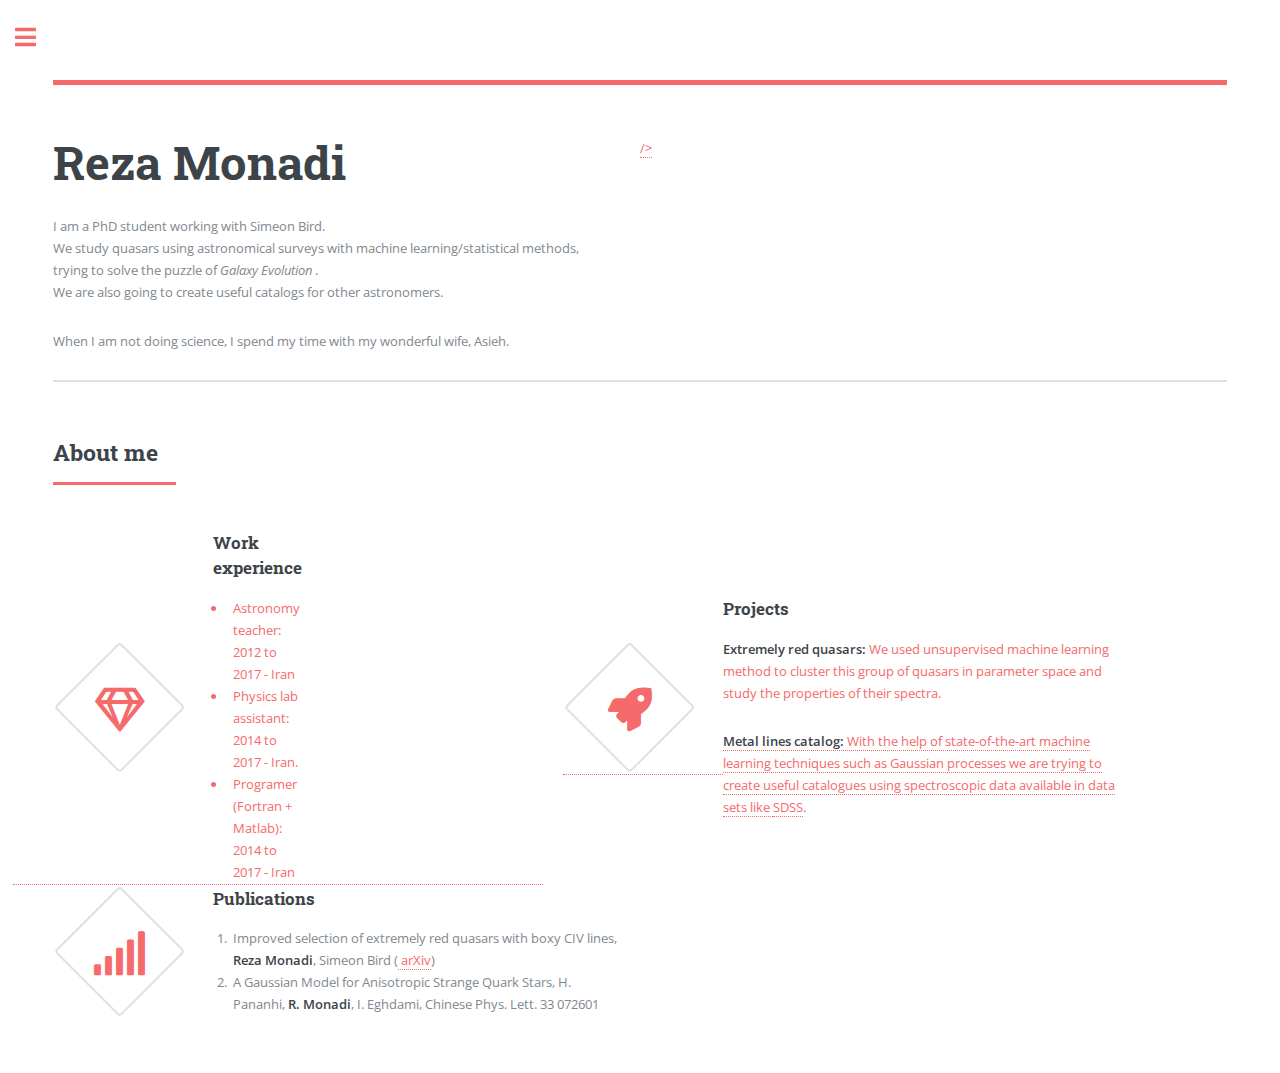
==== index.html @ f27caf1c "Update index.html" ====
<!DOCTYPE HTML>
<!--
	Editorial by HTML5 UP
	html5up.net | @ajlkn
	Free for personal and commercial use under the CCA 3.0 license (html5up.net/license)
-->
<html>
	<head>
		<title>Editorial by HTML5 UP</title>
		<meta charset="utf-8" />
		<meta name="viewport" content="width=device-width, initial-scale=1, user-scalable=no" />
		<link rel="stylesheet" href="assets/css/main.css" />
		<link rel="stylesheet" href="~/lib/Font-Awesome/css/fontawesome.min.css">
		<link rel="stylesheet" href="~/lib/Font-Awesome/css/regular.min.css">
		<link rel="stylesheet" href="~/lib/Font-Awesome/css/solid.min.css">
						
	</head>
	<body class="is-preload">

		<!-- Wrapper -->
			<div id="wrapper">

				<!-- Main -->
					<div id="main">
						<div class="inner">

							<!-- Header -->
								<header id="header">
									<a href="index.html" class="logo"><strong></strong> </a>

								</header>

							<!-- Banner -->
								<section id="banner">
									<div class="content">
										<header>
											<h1> Reza Monadi <br />
											</h1>
										</header>
										

											<p>I am a PhD student working with
											Simeon Bird.<br>
											We study quasars using astronomical surveys
											with machine learning/statistical methods, trying 
											 to solve the puzzle of  <i> Galaxy Evolution </i>. <br>
											 We  are also going to create useful catalogs for other astronomers.</p> 

											 When I am not doing science, I spend my time with my wonderful wife, Asieh. 

									</div>
									<span class="image object">
<!-- 										<img src="https://ibb.co/bX8p7FY" alt="" /> -->
										<a href="https://ibb.co/bX8p7FY"> />
<!-- 										[url=https://ibb.co/bX8p7FY][img]https://i.ibb.co/BBS8wGv/Rezagit.png[/img][/url] /> -->
<!-- 										[url=https://ibb.co/bX8p7FY][img]https://i.ibb.co/bX8p7FY/Rezagit.png[/img][/url] -->
									</span>
								</section>

							<!-- Section -->
								<section>
									<header class="major">
										<h2>About me</h2>
									</header>
									<div class="features">
										<article>
											<span class="icon fa-gem"></span>
											<div class="content">
												<h3> Work experience</h3>
												<ul>
													<li> Astronomy teacher: 2012 to 2017 - Iran</li>
													<li> Physics lab assistant: 2014 to 2017 - Iran. </li> 
													<li>  Programer (Fortran + Matlab): 2014 to 2017 - Iran</li>
												  </ul>
											</div>

										</article>
										<article>
											<span class="icon solid fa-rocket"></span>
											<div class="content">
												<h3>Projects</h3>
												<p> <b> Extremely red quasars: </b>  We used unsupervised 
												machine learning method to cluster this group of quasars in parameter space
											and study the properties of their spectra.  </p>
												<p> <b> Metal lines catalog: </b> With the help of state-of-the-art machine
												learning techniques such as Gaussian processes we are trying to create useful catalogues using
											spectroscopic data available in data sets like <a href="https://www.sdss.org/"> SDSS</a>. </p>

											</div>
										</article>
										<article>
											<span class="icon solid fa-signal"></span>
											<div class="content">
												<h3>Publications</h3>
												<ol>

												 <li> Improved selection of extremely red quasars 
													 with boxy CIV lines,  <b> Reza Monadi</b>,
													 Simeon Bird (<a href="https://arxiv.org/abs/2107.11824"> arXiv</a>)
												<li> A Gaussian Model for Anisotropic Strange Quark
													Stars, H. Pananhi, <b>R. Monadi</b>, I. Eghdami, Chinese Phys. Lett. 33 072601</li>
											</ol>
											</div>
										</article>
									</div>
								</section>

							<!-- Section -->
								<!-- <section>
									<header class="major">
										<h2>Ipsum sed dolor</h2>
									</header>
									<div class="posts">
										<article>
											<a href="#" class="image"><img src="images/pic01.jpg" alt="" /></a>
											<h3>Interdum aenean</h3>
											<p>Aenean ornare velit lacus, ac varius enim lorem ullamcorper dolore. Proin aliquam facilisis ante interdum. Sed nulla amet lorem feugiat tempus aliquam.</p>
											<ul class="actions">
												<li><a href="#" class="button">More</a></li>
											</ul>
										</article>
										<article>
											<a href="#" class="image"><img src="images/pic02.jpg" alt="" /></a>
											<h3>Nulla amet dolore</h3>
											<p>Aenean ornare velit lacus, ac varius enim lorem ullamcorper dolore. Proin aliquam facilisis ante interdum. Sed nulla amet lorem feugiat tempus aliquam.</p>
											<ul class="actions">
												<li><a href="#" class="button">More</a></li>
											</ul>
										</article>



									</div>
								</section> -->

						</div>
					</div>

				<!-- Sidebar -->
					<div id="sidebar">
						<div class="inner">

							<!-- Search -->
								<section id="search" class="alt">
									<form method="post" action="#">
										<input type="text" name="query" id="query" placeholder="Search" />
									</form>
								</section>

							<!-- Menu -->
								<nav id="menu">
									<header class="major">
										<h2>Menu</h2>
									</header>
									<ul>
										<li><a href="index.html">Homepage</a></li>
										<li><a href="main.pdf">CV</a></li>
										<!-- <li><a href="Panahi_2016_Chinese_Phys._Lett._33_072601.pdf">PUBLICATIONS</a></li> -->
										<!-- <li><a href="CV.html">PROJECTS</a></li> -->

									</ul>
								</nav>



							<!-- Section -->
								<section>
									<header class="major">
										<h2>Contact Information</h2>
									</header>
									
									<ul class="contact">
										<ui class="icon solid fa-envelope"> reza.monadi-at-email.ucr.edu </a> <br>
										</ui> 
									
									
										<i class="fab fa-linkedin"><a href="https://www.linkedin.com/in/reza-monadi"> Reza Monadi  </a> </i> <br>
									
										<ui class="fas fa-university"> UC Riverside, Pierce Hall 2145 </ui> 
										
									</ul>
								</section>

							<!-- Footer -->
								<footer id="footer">
									<p class="copyright">&copy; Untitled. All rights reserved. Demo Images: <a href="https://unsplash.com">Unsplash</a>. Design: <a href="https://html5up.net">HTML5 UP</a>.</p>
								</footer>

						</div>
					</div>

			</div>

		<!-- Scripts -->
			<script src="assets/js/jquery.min.js"></script>
			<script src="assets/js/browser.min.js"></script>
			<script src="assets/js/breakpoints.min.js"></script>
			<script src="assets/js/util.js"></script>
			<script src="assets/js/main.js"></script>

	</body>
</html>
---- assets/css/main.css ----
@import url(fontawesome-all.min.css);
@import url("https://fonts.googleapis.com/css?family=Open+Sans:400,600,400italic,600italic|Roboto+Slab:400,700");
/*
	Editorial by HTML5 UP
	html5up.net | @ajlkn
	Free for personal and commercial use under the CCA 3.0 license (html5up.net/license)
*/
html, body, div, span, applet, object,
iframe, h1, h2, h3, h4, h5, h6, p, blockquote,
pre, a, abbr, acronym, address, big, cite,
code, del, dfn, em, img, ins, kbd, q, s, samp,
small, strike, strong, sub, sup, tt, var, b,
u, i, center, dl, dt, dd, ol, ul, li, fieldset,
form, label, legend, table, caption, tbody,
tfoot, thead, tr, th, td, article, aside,
canvas, details, embed, figure, figcaption,
footer, header, hgroup, menu, nav, output, ruby,
section, summary, time, mark, audio, video {
  margin: 0;
  padding: 0;
  border: 0;
  font-size: 100%;
  font: inherit;
  vertical-align: baseline; }

article, aside, details, figcaption, figure,
footer, header, hgroup, menu, nav, section {
  display: block; }

body {
  line-height: 1; }

ol, ul {
  list-style: none; }

blockquote, q {
  quotes: none; }
  blockquote:before, blockquote:after, q:before, q:after {
    content: '';
    content: none; }

table {
  border-collapse: collapse;
  border-spacing: 0; }

body {
  -webkit-text-size-adjust: none; }

mark {
  background-color: transparent;
  color: inherit; }

input::-moz-focus-inner {
  border: 0;
  padding: 0; }

input, select, textarea {
  -moz-appearance: none;
  -webkit-appearance: none;
  -ms-appearance: none;
  appearance: none; }

/* Basic */
@-ms-viewport {
  width: device-width; }

body {
  -ms-overflow-style: scrollbar; }

@media screen and (max-width: 480px) {
  html, body {
    min-width: 320px; } }

html {
  box-sizing: border-box; }

*, *:before, *:after {
  box-sizing: inherit; }

body {
  background: #ffffff; }
  body.is-preload *, body.is-preload *:before, body.is-preload *:after, body.is-resizing *, body.is-resizing *:before, body.is-resizing *:after {
    -moz-animation: none !important;
    -webkit-animation: none !important;
    -ms-animation: none !important;
    animation: none !important;
    -moz-transition: none !important;
    -webkit-transition: none !important;
    -ms-transition: none !important;
    transition: none !important; }

/* Type */
body, input, select, textarea {
  color: #7f888f;
  font-family: "Open Sans", sans-serif;
  font-size: 13pt;
  font-weight: 400;
  line-height: 1.65; }
  @media screen and (max-width: 1680px) {
    body, input, select, textarea {
      font-size: 11pt; } }
  @media screen and (max-width: 1280px) {
    body, input, select, textarea {
      font-size: 10pt; } }
  @media screen and (max-width: 360px) {
    body, input, select, textarea {
      font-size: 9pt; } }

a {
  -moz-transition: color 0.2s ease-in-out, border-bottom-color 0.2s ease-in-out;
  -webkit-transition: color 0.2s ease-in-out, border-bottom-color 0.2s ease-in-out;
  -ms-transition: color 0.2s ease-in-out, border-bottom-color 0.2s ease-in-out;
  transition: color 0.2s ease-in-out, border-bottom-color 0.2s ease-in-out;
  border-bottom: dotted 1px;
  color: #f56a6a;
  text-decoration: none; }
  a:hover {
    border-bottom-color: #f56a6a;
    color: #f56a6a !important; }
    a:hover strong {
      color: inherit; }

strong, b {
  color: #3d4449;
  font-weight: 600; }

em, i {
  font-style: italic; }

p {
  margin: 0 0 2em 0; }

h1, h2, h3, h4, h5, h6 {
  color: #3d4449;
  font-family: "Roboto Slab", serif;
  font-weight: 700;
  line-height: 1.5;
  margin: 0 0 1em 0; }
  h1 a, h2 a, h3 a, h4 a, h5 a, h6 a {
    color: inherit;
    text-decoration: none;
    border-bottom: 0; }

h1 {
  font-size: 4em;
  margin: 0 0 0.5em 0;
  line-height: 1.3; }

h2 {
  font-size: 1.75em; }

h3 {
  font-size: 1.25em; }

h4 {
  font-size: 1.1em; }

h5 {
  font-size: 0.9em; }

h6 {
  font-size: 0.7em; }

@media screen and (max-width: 1680px) {
  h1 {
    font-size: 3.5em; } }

@media screen and (max-width: 980px) {
  h1 {
    font-size: 3.25em; } }

@media screen and (max-width: 736px) {
  h1 {
    font-size: 2em;
    line-height: 1.4; }
  h2 {
    font-size: 1.5em; } }

sub {
  font-size: 0.8em;
  position: relative;
  top: 0.5em; }

sup {
  font-size: 0.8em;
  position: relative;
  top: -0.5em; }

blockquote {
  border-left: solid 3px rgba(210, 215, 217, 0.75);
  font-style: italic;
  margin: 0 0 2em 0;
  padding: 0.5em 0 0.5em 2em; }

code {
  background: rgba(230, 235, 237, 0.25);
  border-radius: 0.375em;
  border: solid 1px rgba(210, 215, 217, 0.75);
  font-family: "Courier New", monospace;
  font-size: 0.9em;
  margin: 0 0.25em;
  padding: 0.25em 0.65em; }

pre {
  -webkit-overflow-scrolling: touch;
  font-family: "Courier New", monospace;
  font-size: 0.9em;
  margin: 0 0 2em 0; }
  pre code {
    display: block;
    line-height: 1.75;
    padding: 1em 1.5em;
    overflow-x: auto; }

hr {
  border: 0;
  border-bottom: solid 1px rgba(210, 215, 217, 0.75);
  margin: 2em 0; }
  hr.major {
    margin: 3em 0; }

.align-left {
  text-align: left; }

.align-center {
  text-align: center; }

.align-right {
  text-align: right; }

/* Row */
.row {
  display: flex;
  flex-wrap: wrap;
  box-sizing: border-box;
  align-items: stretch; }
  .row > * {
    box-sizing: border-box; }
  .row.gtr-uniform > * > :last-child {
    margin-bottom: 0; }
  .row.aln-left {
    justify-content: flex-start; }
  .row.aln-center {
    justify-content: center; }
  .row.aln-right {
    justify-content: flex-end; }
  .row.aln-top {
    align-items: flex-start; }
  .row.aln-middle {
    align-items: center; }
  .row.aln-bottom {
    align-items: flex-end; }
  .row > .imp {
    order: -1; }
  .row > .col-1 {
    width: 8.33333%; }
  .row > .off-1 {
    margin-left: 8.33333%; }
  .row > .col-2 {
    width: 16.66667%; }
  .row > .off-2 {
    margin-left: 16.66667%; }
  .row > .col-3 {
    width: 25%; }
  .row > .off-3 {
    margin-left: 25%; }
  .row > .col-4 {
    width: 33.33333%; }
  .row > .off-4 {
    margin-left: 33.33333%; }
  .row > .col-5 {
    width: 41.66667%; }
  .row > .off-5 {
    margin-left: 41.66667%; }
  .row > .col-6 {
    width: 50%; }
  .row > .off-6 {
    margin-left: 50%; }
  .row > .col-7 {
    width: 58.33333%; }
  .row > .off-7 {
    margin-left: 58.33333%; }
  .row > .col-8 {
    width: 66.66667%; }
  .row > .off-8 {
    margin-left: 66.66667%; }
  .row > .col-9 {
    width: 75%; }
  .row > .off-9 {
    margin-left: 75%; }
  .row > .col-10 {
    width: 83.33333%; }
  .row > .off-10 {
    margin-left: 83.33333%; }
  .row > .col-11 {
    width: 91.66667%; }
  .row > .off-11 {
    margin-left: 91.66667%; }
  .row > .col-12 {
    width: 100%; }
  .row > .off-12 {
    margin-left: 100%; }
  .row.gtr-0 {
    margin-top: 0;
    margin-left: 0em; }
    .row.gtr-0 > * {
      padding: 0 0 0 0em; }
    .row.gtr-0.gtr-uniform {
      margin-top: 0em; }
      .row.gtr-0.gtr-uniform > * {
        padding-top: 0em; }
  .row.gtr-25 {
    margin-top: 0;
    margin-left: -0.375em; }
    .row.gtr-25 > * {
      padding: 0 0 0 0.375em; }
    .row.gtr-25.gtr-uniform {
      margin-top: -0.375em; }
      .row.gtr-25.gtr-uniform > * {
        padding-top: 0.375em; }
  .row.gtr-50 {
    margin-top: 0;
    margin-left: -0.75em; }
    .row.gtr-50 > * {
      padding: 0 0 0 0.75em; }
    .row.gtr-50.gtr-uniform {
      margin-top: -0.75em; }
      .row.gtr-50.gtr-uniform > * {
        padding-top: 0.75em; }
  .row {
    margin-top: 0;
    margin-left: -1.5em; }
    .row > * {
      padding: 0 0 0 1.5em; }
    .row.gtr-uniform {
      margin-top: -1.5em; }
      .row.gtr-uniform > * {
        padding-top: 1.5em; }
  .row.gtr-150 {
    margin-top: 0;
    margin-left: -2.25em; }
    .row.gtr-150 > * {
      padding: 0 0 0 2.25em; }
    .row.gtr-150.gtr-uniform {
      margin-top: -2.25em; }
      .row.gtr-150.gtr-uniform > * {
        padding-top: 2.25em; }
  .row.gtr-200 {
    margin-top: 0;
    margin-left: -3em; }
    .row.gtr-200 > * {
      padding: 0 0 0 3em; }
    .row.gtr-200.gtr-uniform {
      margin-top: -3em; }
      .row.gtr-200.gtr-uniform > * {
        padding-top: 3em; }
  @media screen and (max-width: 1680px) {
    .row {
      display: flex;
      flex-wrap: wrap;
      box-sizing: border-box;
      align-items: stretch; }
      .row > * {
        box-sizing: border-box; }
      .row.gtr-uniform > * > :last-child {
        margin-bottom: 0; }
      .row.aln-left {
        justify-content: flex-start; }
      .row.aln-center {
        justify-content: center; }
      .row.aln-right {
        justify-content: flex-end; }
      .row.aln-top {
        align-items: flex-start; }
      .row.aln-middle {
        align-items: center; }
      .row.aln-bottom {
        align-items: flex-end; }
      .row > .imp-xlarge {
        order: -1; }
      .row > .col-1-xlarge {
        width: 8.33333%; }
      .row > .off-1-xlarge {
        margin-left: 8.33333%; }
      .row > .col-2-xlarge {
        width: 16.66667%; }
      .row > .off-2-xlarge {
        margin-left: 16.66667%; }
      .row > .col-3-xlarge {
        width: 25%; }
      .row > .off-3-xlarge {
        margin-left: 25%; }
      .row > .col-4-xlarge {
        width: 33.33333%; }
      .row > .off-4-xlarge {
        margin-left: 33.33333%; }
      .row > .col-5-xlarge {
        width: 41.66667%; }
      .row > .off-5-xlarge {
        margin-left: 41.66667%; }
      .row > .col-6-xlarge {
        width: 50%; }
      .row > .off-6-xlarge {
        margin-left: 50%; }
      .row > .col-7-xlarge {
        width: 58.33333%; }
      .row > .off-7-xlarge {
        margin-left: 58.33333%; }
      .row > .col-8-xlarge {
        width: 66.66667%; }
      .row > .off-8-xlarge {
        margin-left: 66.66667%; }
      .row > .col-9-xlarge {
        width: 75%; }
      .row > .off-9-xlarge {
        margin-left: 75%; }
      .row > .col-10-xlarge {
        width: 83.33333%; }
      .row > .off-10-xlarge {
        margin-left: 83.33333%; }
      .row > .col-11-xlarge {
        width: 91.66667%; }
      .row > .off-11-xlarge {
        margin-left: 91.66667%; }
      .row > .col-12-xlarge {
        width: 100%; }
      .row > .off-12-xlarge {
        margin-left: 100%; }
      .row.gtr-0 {
        margin-top: 0;
        margin-left: 0em; }
        .row.gtr-0 > * {
          padding: 0 0 0 0em; }
        .row.gtr-0.gtr-uniform {
          margin-top: 0em; }
          .row.gtr-0.gtr-uniform > * {
            padding-top: 0em; }
      .row.gtr-25 {
        margin-top: 0;
        margin-left: -0.375em; }
        .row.gtr-25 > * {
          padding: 0 0 0 0.375em; }
        .row.gtr-25.gtr-uniform {
          margin-top: -0.375em; }
          .row.gtr-25.gtr-uniform > * {
            padding-top: 0.375em; }
      .row.gtr-50 {
        margin-top: 0;
        margin-left: -0.75em; }
        .row.gtr-50 > * {
          padding: 0 0 0 0.75em; }
        .row.gtr-50.gtr-uniform {
          margin-top: -0.75em; }
          .row.gtr-50.gtr-uniform > * {
            padding-top: 0.75em; }
      .row {
        margin-top: 0;
        margin-left: -1.5em; }
        .row > * {
          padding: 0 0 0 1.5em; }
        .row.gtr-uniform {
          margin-top: -1.5em; }
          .row.gtr-uniform > * {
            padding-top: 1.5em; }
      .row.gtr-150 {
        margin-top: 0;
        margin-left: -2.25em; }
        .row.gtr-150 > * {
          padding: 0 0 0 2.25em; }
        .row.gtr-150.gtr-uniform {
          margin-top: -2.25em; }
          .row.gtr-150.gtr-uniform > * {
            padding-top: 2.25em; }
      .row.gtr-200 {
        margin-top: 0;
        margin-left: -3em; }
        .row.gtr-200 > * {
          padding: 0 0 0 3em; }
        .row.gtr-200.gtr-uniform {
          margin-top: -3em; }
          .row.gtr-200.gtr-uniform > * {
            padding-top: 3em; } }
  @media screen and (max-width: 1280px) {
    .row {
      display: flex;
      flex-wrap: wrap;
      box-sizing: border-box;
      align-items: stretch; }
      .row > * {
        box-sizing: border-box; }
      .row.gtr-uniform > * > :last-child {
        margin-bottom: 0; }
      .row.aln-left {
        justify-content: flex-start; }
      .row.aln-center {
        justify-content: center; }
      .row.aln-right {
        justify-content: flex-end; }
      .row.aln-top {
        align-items: flex-start; }
      .row.aln-middle {
        align-items: center; }
      .row.aln-bottom {
        align-items: flex-end; }
      .row > .imp-large {
        order: -1; }
      .row > .col-1-large {
        width: 8.33333%; }
      .row > .off-1-large {
        margin-left: 8.33333%; }
      .row > .col-2-large {
        width: 16.66667%; }
      .row > .off-2-large {
        margin-left: 16.66667%; }
      .row > .col-3-large {
        width: 25%; }
      .row > .off-3-large {
        margin-left: 25%; }
      .row > .col-4-large {
        width: 33.33333%; }
      .row > .off-4-large {
        margin-left: 33.33333%; }
      .row > .col-5-large {
        width: 41.66667%; }
      .row > .off-5-large {
        margin-left: 41.66667%; }
      .row > .col-6-large {
        width: 50%; }
      .row > .off-6-large {
        margin-left: 50%; }
      .row > .col-7-large {
        width: 58.33333%; }
      .row > .off-7-large {
        margin-left: 58.33333%; }
      .row > .col-8-large {
        width: 66.66667%; }
      .row > .off-8-large {
        margin-left: 66.66667%; }
      .row > .col-9-large {
        width: 75%; }
      .row > .off-9-large {
        margin-left: 75%; }
      .row > .col-10-large {
        width: 83.33333%; }
      .row > .off-10-large {
        margin-left: 83.33333%; }
      .row > .col-11-large {
        width: 91.66667%; }
      .row > .off-11-large {
        margin-left: 91.66667%; }
      .row > .col-12-large {
        width: 100%; }
      .row > .off-12-large {
        margin-left: 100%; }
      .row.gtr-0 {
        margin-top: 0;
        margin-left: 0em; }
        .row.gtr-0 > * {
          padding: 0 0 0 0em; }
        .row.gtr-0.gtr-uniform {
          margin-top: 0em; }
          .row.gtr-0.gtr-uniform > * {
            padding-top: 0em; }
      .row.gtr-25 {
        margin-top: 0;
        margin-left: -0.375em; }
        .row.gtr-25 > * {
          padding: 0 0 0 0.375em; }
        .row.gtr-25.gtr-uniform {
          margin-top: -0.375em; }
          .row.gtr-25.gtr-uniform > * {
            padding-top: 0.375em; }
      .row.gtr-50 {
        margin-top: 0;
        margin-left: -0.75em; }
        .row.gtr-50 > * {
          padding: 0 0 0 0.75em; }
        .row.gtr-50.gtr-uniform {
          margin-top: -0.75em; }
          .row.gtr-50.gtr-uniform > * {
            padding-top: 0.75em; }
      .row {
        margin-top: 0;
        margin-left: -1.5em; }
        .row > * {
          padding: 0 0 0 1.5em; }
        .row.gtr-uniform {
          margin-top: -1.5em; }
          .row.gtr-uniform > * {
            padding-top: 1.5em; }
      .row.gtr-150 {
        margin-top: 0;
        margin-left: -2.25em; }
        .row.gtr-150 > * {
          padding: 0 0 0 2.25em; }
        .row.gtr-150.gtr-uniform {
          margin-top: -2.25em; }
          .row.gtr-150.gtr-uniform > * {
            padding-top: 2.25em; }
      .row.gtr-200 {
        margin-top: 0;
        margin-left: -3em; }
        .row.gtr-200 > * {
          padding: 0 0 0 3em; }
        .row.gtr-200.gtr-uniform {
          margin-top: -3em; }
          .row.gtr-200.gtr-uniform > * {
            padding-top: 3em; } }
  @media screen and (max-width: 980px) {
    .row {
      display: flex;
      flex-wrap: wrap;
      box-sizing: border-box;
      align-items: stretch; }
      .row > * {
        box-sizing: border-box; }
      .row.gtr-uniform > * > :last-child {
        margin-bottom: 0; }
      .row.aln-left {
        justify-content: flex-start; }
      .row.aln-center {
        justify-content: center; }
      .row.aln-right {
        justify-content: flex-end; }
      .row.aln-top {
        align-items: flex-start; }
      .row.aln-middle {
        align-items: center; }
      .row.aln-bottom {
        align-items: flex-end; }
      .row > .imp-medium {
        order: -1; }
      .row > .col-1-medium {
        width: 8.33333%; }
      .row > .off-1-medium {
        margin-left: 8.33333%; }
      .row > .col-2-medium {
        width: 16.66667%; }
      .row > .off-2-medium {
        margin-left: 16.66667%; }
      .row > .col-3-medium {
        width: 25%; }
      .row > .off-3-medium {
        margin-left: 25%; }
      .row > .col-4-medium {
        width: 33.33333%; }
      .row > .off-4-medium {
        margin-left: 33.33333%; }
      .row > .col-5-medium {
        width: 41.66667%; }
      .row > .off-5-medium {
        margin-left: 41.66667%; }
      .row > .col-6-medium {
        width: 50%; }
      .row > .off-6-medium {
        margin-left: 50%; }
      .row > .col-7-medium {
        width: 58.33333%; }
      .row > .off-7-medium {
        margin-left: 58.33333%; }
      .row > .col-8-medium {
        width: 66.66667%; }
      .row > .off-8-medium {
        margin-left: 66.66667%; }
      .row > .col-9-medium {
        width: 75%; }
      .row > .off-9-medium {
        margin-left: 75%; }
      .row > .col-10-medium {
        width: 83.33333%; }
      .row > .off-10-medium {
        margin-left: 83.33333%; }
      .row > .col-11-medium {
        width: 91.66667%; }
      .row > .off-11-medium {
        margin-left: 91.66667%; }
      .row > .col-12-medium {
        width: 100%; }
      .row > .off-12-medium {
        margin-left: 100%; }
      .row.gtr-0 {
        margin-top: 0;
        margin-left: 0em; }
        .row.gtr-0 > * {
          padding: 0 0 0 0em; }
        .row.gtr-0.gtr-uniform {
          margin-top: 0em; }
          .row.gtr-0.gtr-uniform > * {
            padding-top: 0em; }
      .row.gtr-25 {
        margin-top: 0;
        margin-left: -0.375em; }
        .row.gtr-25 > * {
          padding: 0 0 0 0.375em; }
        .row.gtr-25.gtr-uniform {
          margin-top: -0.375em; }
          .row.gtr-25.gtr-uniform > * {
            padding-top: 0.375em; }
      .row.gtr-50 {
        margin-top: 0;
        margin-left: -0.75em; }
        .row.gtr-50 > * {
          padding: 0 0 0 0.75em; }
        .row.gtr-50.gtr-uniform {
          margin-top: -0.75em; }
          .row.gtr-50.gtr-uniform > * {
            padding-top: 0.75em; }
      .row {
        margin-top: 0;
        margin-left: -1.5em; }
        .row > * {
          padding: 0 0 0 1.5em; }
        .row.gtr-uniform {
          margin-top: -1.5em; }
          .row.gtr-uniform > * {
            padding-top: 1.5em; }
      .row.gtr-150 {
        margin-top: 0;
        margin-left: -2.25em; }
        .row.gtr-150 > * {
          padding: 0 0 0 2.25em; }
        .row.gtr-150.gtr-uniform {
          margin-top: -2.25em; }
          .row.gtr-150.gtr-uniform > * {
            padding-top: 2.25em; }
      .row.gtr-200 {
        margin-top: 0;
        margin-left: -3em; }
        .row.gtr-200 > * {
          padding: 0 0 0 3em; }
        .row.gtr-200.gtr-uniform {
          margin-top: -3em; }
          .row.gtr-200.gtr-uniform > * {
            padding-top: 3em; } }
  @media screen and (max-width: 736px) {
    .row {
      display: flex;
      flex-wrap: wrap;
      box-sizing: border-box;
      align-items: stretch; }
      .row > * {
        box-sizing: border-box; }
      .row.gtr-uniform > * > :last-child {
        margin-bottom: 0; }
      .row.aln-left {
        justify-content: flex-start; }
      .row.aln-center {
        justify-content: center; }
      .row.aln-right {
        justify-content: flex-end; }
      .row.aln-top {
        align-items: flex-start; }
      .row.aln-middle {
        align-items: center; }
      .row.aln-bottom {
        align-items: flex-end; }
      .row > .imp-small {
        order: -1; }
      .row > .col-1-small {
        width: 8.33333%; }
      .row > .off-1-small {
        margin-left: 8.33333%; }
      .row > .col-2-small {
        width: 16.66667%; }
      .row > .off-2-small {
        margin-left: 16.66667%; }
      .row > .col-3-small {
        width: 25%; }
      .row > .off-3-small {
        margin-left: 25%; }
      .row > .col-4-small {
        width: 33.33333%; }
      .row > .off-4-small {
        margin-left: 33.33333%; }
      .row > .col-5-small {
        width: 41.66667%; }
      .row > .off-5-small {
        margin-left: 41.66667%; }
      .row > .col-6-small {
        width: 50%; }
      .row > .off-6-small {
        margin-left: 50%; }
      .row > .col-7-small {
        width: 58.33333%; }
      .row > .off-7-small {
        margin-left: 58.33333%; }
      .row > .col-8-small {
        width: 66.66667%; }
      .row > .off-8-small {
        margin-left: 66.66667%; }
      .row > .col-9-small {
        width: 75%; }
      .row > .off-9-small {
        margin-left: 75%; }
      .row > .col-10-small {
        width: 83.33333%; }
      .row > .off-10-small {
        margin-left: 83.33333%; }
      .row > .col-11-small {
        width: 91.66667%; }
      .row > .off-11-small {
        margin-left: 91.66667%; }
      .row > .col-12-small {
        width: 100%; }
      .row > .off-12-small {
        margin-left: 100%; }
      .row.gtr-0 {
        margin-top: 0;
        margin-left: 0em; }
        .row.gtr-0 > * {
          padding: 0 0 0 0em; }
        .row.gtr-0.gtr-uniform {
          margin-top: 0em; }
          .row.gtr-0.gtr-uniform > * {
            padding-top: 0em; }
      .row.gtr-25 {
        margin-top: 0;
        margin-left: -0.375em; }
        .row.gtr-25 > * {
          padding: 0 0 0 0.375em; }
        .row.gtr-25.gtr-uniform {
          margin-top: -0.375em; }
          .row.gtr-25.gtr-uniform > * {
            padding-top: 0.375em; }
      .row.gtr-50 {
        margin-top: 0;
        margin-left: -0.75em; }
        .row.gtr-50 > * {
          padding: 0 0 0 0.75em; }
        .row.gtr-50.gtr-uniform {
          margin-top: -0.75em; }
          .row.gtr-50.gtr-uniform > * {
            padding-top: 0.75em; }
      .row {
        margin-top: 0;
        margin-left: -1.5em; }
        .row > * {
          padding: 0 0 0 1.5em; }
        .row.gtr-uniform {
          margin-top: -1.5em; }
          .row.gtr-uniform > * {
            padding-top: 1.5em; }
      .row.gtr-150 {
        margin-top: 0;
        margin-left: -2.25em; }
        .row.gtr-150 > * {
          padding: 0 0 0 2.25em; }
        .row.gtr-150.gtr-uniform {
          margin-top: -2.25em; }
          .row.gtr-150.gtr-uniform > * {
            padding-top: 2.25em; }
      .row.gtr-200 {
        margin-top: 0;
        margin-left: -3em; }
        .row.gtr-200 > * {
          padding: 0 0 0 3em; }
        .row.gtr-200.gtr-uniform {
          margin-top: -3em; }
          .row.gtr-200.gtr-uniform > * {
            padding-top: 3em; } }
  @media screen and (max-width: 480px) {
    .row {
      display: flex;
      flex-wrap: wrap;
      box-sizing: border-box;
      align-items: stretch; }
      .row > * {
        box-sizing: border-box; }
      .row.gtr-uniform > * > :last-child {
        margin-bottom: 0; }
      .row.aln-left {
        justify-content: flex-start; }
      .row.aln-center {
        justify-content: center; }
      .row.aln-right {
        justify-content: flex-end; }
      .row.aln-top {
        align-items: flex-start; }
      .row.aln-middle {
        align-items: center; }
      .row.aln-bottom {
        align-items: flex-end; }
      .row > .imp-xsmall {
        order: -1; }
      .row > .col-1-xsmall {
        width: 8.33333%; }
      .row > .off-1-xsmall {
        margin-left: 8.33333%; }
      .row > .col-2-xsmall {
        width: 16.66667%; }
      .row > .off-2-xsmall {
        margin-left: 16.66667%; }
      .row > .col-3-xsmall {
        width: 25%; }
      .row > .off-3-xsmall {
        margin-left: 25%; }
      .row > .col-4-xsmall {
        width: 33.33333%; }
      .row > .off-4-xsmall {
        margin-left: 33.33333%; }
      .row > .col-5-xsmall {
        width: 41.66667%; }
      .row > .off-5-xsmall {
        margin-left: 41.66667%; }
      .row > .col-6-xsmall {
        width: 50%; }
      .row > .off-6-xsmall {
        margin-left: 50%; }
      .row > .col-7-xsmall {
        width: 58.33333%; }
      .row > .off-7-xsmall {
        margin-left: 58.33333%; }
      .row > .col-8-xsmall {
        width: 66.66667%; }
      .row > .off-8-xsmall {
        margin-left: 66.66667%; }
      .row > .col-9-xsmall {
        width: 75%; }
      .row > .off-9-xsmall {
        margin-left: 75%; }
      .row > .col-10-xsmall {
        width: 83.33333%; }
      .row > .off-10-xsmall {
        margin-left: 83.33333%; }
      .row > .col-11-xsmall {
        width: 91.66667%; }
      .row > .off-11-xsmall {
        margin-left: 91.66667%; }
      .row > .col-12-xsmall {
        width: 100%; }
      .row > .off-12-xsmall {
        margin-left: 100%; }
      .row.gtr-0 {
        margin-top: 0;
        margin-left: 0em; }
        .row.gtr-0 > * {
          padding: 0 0 0 0em; }
        .row.gtr-0.gtr-uniform {
          margin-top: 0em; }
          .row.gtr-0.gtr-uniform > * {
            padding-top: 0em; }
      .row.gtr-25 {
        margin-top: 0;
        margin-left: -0.375em; }
        .row.gtr-25 > * {
          padding: 0 0 0 0.375em; }
        .row.gtr-25.gtr-uniform {
          margin-top: -0.375em; }
          .row.gtr-25.gtr-uniform > * {
            padding-top: 0.375em; }
      .row.gtr-50 {
        margin-top: 0;
        margin-left: -0.75em; }
        .row.gtr-50 > * {
          padding: 0 0 0 0.75em; }
        .row.gtr-50.gtr-uniform {
          margin-top: -0.75em; }
          .row.gtr-50.gtr-uniform > * {
            padding-top: 0.75em; }
      .row {
        margin-top: 0;
        margin-left: -1.5em; }
        .row > * {
          padding: 0 0 0 1.5em; }
        .row.gtr-uniform {
          margin-top: -1.5em; }
          .row.gtr-uniform > * {
            padding-top: 1.5em; }
      .row.gtr-150 {
        margin-top: 0;
        margin-left: -2.25em; }
        .row.gtr-150 > * {
          padding: 0 0 0 2.25em; }
        .row.gtr-150.gtr-uniform {
          margin-top: -2.25em; }
          .row.gtr-150.gtr-uniform > * {
            padding-top: 2.25em; }
      .row.gtr-200 {
        margin-top: 0;
        margin-left: -3em; }
        .row.gtr-200 > * {
          padding: 0 0 0 3em; }
        .row.gtr-200.gtr-uniform {
          margin-top: -3em; }
          .row.gtr-200.gtr-uniform > * {
            padding-top: 3em; } }

/* Section/Article */
section.special, article.special {
  text-align: center; }

header p {
  font-family: "Roboto Slab", serif;
  font-size: 1em;
  font-weight: 400;
  letter-spacing: 0.075em;
  margin-top: -0.5em;
  text-transform: uppercase; }

header.major > :last-child {
  border-bottom: solid 3px #f56a6a;
  display: inline-block;
  margin: 0 0 2em 0;
  padding: 0 0.75em 0.5em 0; }

header.main > :last-child {
  margin: 0 0 1em 0; }

/* Form */
form {
  margin: 0 0 2em 0; }

label {
  color: #3d4449;
  display: block;
  font-size: 0.9em;
  font-weight: 600;
  margin: 0 0 1em 0; }

input[type="text"],
input[type="password"],
input[type="email"],
input[type="tel"],
input[type="search"],
input[type="url"],
select,
textarea {
  -moz-appearance: none;
  -webkit-appearance: none;
  -ms-appearance: none;
  appearance: none;
  background: #ffffff;
  border-radius: 0.375em;
  border: none;
  border: solid 1px rgba(210, 215, 217, 0.75);
  color: inherit;
  display: block;
  outline: 0;
  padding: 0 1em;
  text-decoration: none;
  width: 100%; }
  input[type="text"]:invalid,
  input[type="password"]:invalid,
  input[type="email"]:invalid,
  input[type="tel"]:invalid,
  input[type="search"]:invalid,
  input[type="url"]:invalid,
  select:invalid,
  textarea:invalid {
    box-shadow: none; }
  input[type="text"]:focus,
  input[type="password"]:focus,
  input[type="email"]:focus,
  input[type="tel"]:focus,
  input[type="search"]:focus,
  input[type="url"]:focus,
  select:focus,
  textarea:focus {
    border-color: #f56a6a;
    box-shadow: 0 0 0 1px #f56a6a; }

select {
  background-image: url("data:image/svg+xml;charset=utf8,%3Csvg xmlns='http://www.w3.org/2000/svg' width='40' height='40' preserveAspectRatio='none' viewBox='0 0 40 40'%3E%3Cpath d='M9.4,12.3l10.4,10.4l10.4-10.4c0.2-0.2,0.5-0.4,0.9-0.4c0.3,0,0.6,0.1,0.9,0.4l3.3,3.3c0.2,0.2,0.4,0.5,0.4,0.9 c0,0.4-0.1,0.6-0.4,0.9L20.7,31.9c-0.2,0.2-0.5,0.4-0.9,0.4c-0.3,0-0.6-0.1-0.9-0.4L4.3,17.3c-0.2-0.2-0.4-0.5-0.4-0.9 c0-0.4,0.1-0.6,0.4-0.9l3.3-3.3c0.2-0.2,0.5-0.4,0.9-0.4S9.1,12.1,9.4,12.3z' fill='rgba(210, 215, 217, 0.75)' /%3E%3C/svg%3E");
  background-size: 1.25em;
  background-repeat: no-repeat;
  background-position: calc(100% - 1em) center;
  height: 2.75em;
  padding-right: 2.75em;
  text-overflow: ellipsis; }
  select option {
    color: #3d4449;
    background: #ffffff; }
  select:focus::-ms-value {
    background-color: transparent; }
  select::-ms-expand {
    display: none; }

input[type="text"],
input[type="password"],
input[type="email"],
input[type="tel"],
input[type="search"],
input[type="url"],
select {
  height: 2.75em; }

textarea {
  padding: 0.75em 1em; }

input[type="checkbox"],
input[type="radio"] {
  -moz-appearance: none;
  -webkit-appearance: none;
  -ms-appearance: none;
  appearance: none;
  display: block;
  float: left;
  margin-right: -2em;
  opacity: 0;
  width: 1em;
  z-index: -1; }
  input[type="checkbox"] + label,
  input[type="radio"] + label {
    text-decoration: none;
    color: #7f888f;
    cursor: pointer;
    display: inline-block;
    font-size: 1em;
    font-weight: 400;
    padding-left: 2.4em;
    padding-right: 0.75em;
    position: relative; }
    input[type="checkbox"] + label:before,
    input[type="radio"] + label:before {
      -moz-osx-font-smoothing: grayscale;
      -webkit-font-smoothing: antialiased;
      display: inline-block;
      font-style: normal;
      font-variant: normal;
      text-rendering: auto;
      line-height: 1;
      text-transform: none !important;
      font-family: 'Font Awesome 5 Free';
      font-weight: 900; }
    input[type="checkbox"] + label:before,
    input[type="radio"] + label:before {
      background: #ffffff;
      border-radius: 0.375em;
      border: solid 1px rgba(210, 215, 217, 0.75);
      content: '';
      display: inline-block;
      font-size: 0.8em;
      height: 2.0625em;
      left: 0;
      line-height: 2.0625em;
      position: absolute;
      text-align: center;
      top: 0;
      width: 2.0625em; }
  input[type="checkbox"]:checked + label:before,
  input[type="radio"]:checked + label:before {
    background: #3d4449;
    border-color: #3d4449;
    color: #ffffff;
    content: '\f00c'; }
  input[type="checkbox"]:focus + label:before,
  input[type="radio"]:focus + label:before {
    border-color: #f56a6a;
    box-shadow: 0 0 0 1px #f56a6a; }

input[type="checkbox"] + label:before {
  border-radius: 0.375em; }

input[type="radio"] + label:before {
  border-radius: 100%; }

::-webkit-input-placeholder {
  color: #9fa3a6 !important;
  opacity: 1.0; }

:-moz-placeholder {
  color: #9fa3a6 !important;
  opacity: 1.0; }

::-moz-placeholder {
  color: #9fa3a6 !important;
  opacity: 1.0; }

:-ms-input-placeholder {
  color: #9fa3a6 !important;
  opacity: 1.0; }

/* Box */
.box {
  border-radius: 0.375em;
  border: solid 1px rgba(210, 215, 217, 0.75);
  margin-bottom: 2em;
  padding: 1.5em; }
  .box > :last-child,
  .box > :last-child > :last-child,
  .box > :last-child > :last-child > :last-child {
    margin-bottom: 0; }
  .box.alt {
    border: 0;
    border-radius: 0;
    padding: 0; }

/* Icon */
.icon {
  text-decoration: none;
  border-bottom: none;
  position: relative; }
  .icon:before {
    -moz-osx-font-smoothing: grayscale;
    -webkit-font-smoothing: antialiased;
    display: inline-block;
    font-style: normal;
    font-variant: normal;
    text-rendering: auto;
    line-height: 1;
    text-transform: none !important;
    font-family: 'Font Awesome 5 Free';
    font-weight: 400; }
  .icon > .label {
    display: none; }
  .icon:before {
    line-height: inherit; }
  .icon.solid:before {
    font-weight: 900; }
  .icon.brands:before {
    font-family: 'Font Awesome 5 Brands'; }

/* Image */
.image {
  border-radius: 0.375em;
  border: 0;
  display: inline-block;
  position: relative; }
  .image img {
    border-radius: 0.375em;
    display: block; }
  .image.left, .image.right {
    max-width: 40%; }
    .image.left img, .image.right img {
      width: 100%; }
  .image.left {
    float: left;
    padding: 0 1.5em 1em 0;
    top: 0.25em; }
  .image.right {
    float: right;
    padding: 0 0 1em 1.5em;
    top: 0.25em; }
  .image.fit {
    display: block;
    margin: 0 0 2em 0;
    width: 100%; }
    .image.fit img {
      width: 100%; }
  .image.main {
    display: block;
    margin: 0 0 3em 0;
    width: 100%; }
    .image.main img {
      width: 100%; }

a.image {
  overflow: hidden; }
  a.image img {
    -moz-transition: -moz-transform 0.2s ease;
    -webkit-transition: -webkit-transform 0.2s ease;
    -ms-transition: -ms-transform 0.2s ease;
    transition: transform 0.2s ease; }
  a.image:hover img {
    -moz-transform: scale(1.075);
    -webkit-transform: scale(1.075);
    -ms-transform: scale(1.075);
    transform: scale(1.075); }

/* List */
ol {
  list-style: decimal;
  margin: 0 0 2em 0;
  padding-left: 1.25em; }
  ol li {
    padding-left: 0.25em; }

ul {
  list-style: disc;
  margin: 0 0 2em 0;
  padding-left: 1em; }
  ul li {
    padding-left: 0.5em; }
  ul.alt {
    list-style: none;
    padding-left: 0; }
    ul.alt li {
      border-top: solid 1px rgba(210, 215, 217, 0.75);
      padding: 0.5em 0; }
      ul.alt li:first-child {
        border-top: 0;
        padding-top: 0; }

dl {
  margin: 0 0 2em 0; }
  dl dt {
    display: block;
    font-weight: 600;
    margin: 0 0 1em 0; }
  dl dd {
    margin-left: 2em; }

/* Actions */
ul.actions {
  display: -moz-flex;
  display: -webkit-flex;
  display: -ms-flex;
  display: flex;
  cursor: default;
  list-style: none;
  margin-left: -1em;
  padding-left: 0; }
  ul.actions li {
    padding: 0 0 0 1em;
    vertical-align: middle; }
  ul.actions.special {
    -moz-justify-content: center;
    -webkit-justify-content: center;
    -ms-justify-content: center;
    justify-content: center;
    width: 100%;
    margin-left: 0; }
    ul.actions.special li:first-child {
      padding-left: 0; }
  ul.actions.stacked {
    -moz-flex-direction: column;
    -webkit-flex-direction: column;
    -ms-flex-direction: column;
    flex-direction: column;
    margin-left: 0; }
    ul.actions.stacked li {
      padding: 1.3em 0 0 0; }
      ul.actions.stacked li:first-child {
        padding-top: 0; }
  ul.actions.fit {
    width: calc(100% + 1em); }
    ul.actions.fit li {
      -moz-flex-grow: 1;
      -webkit-flex-grow: 1;
      -ms-flex-grow: 1;
      flex-grow: 1;
      -moz-flex-shrink: 1;
      -webkit-flex-shrink: 1;
      -ms-flex-shrink: 1;
      flex-shrink: 1;
      width: 100%; }
      ul.actions.fit li > * {
        width: 100%; }
    ul.actions.fit.stacked {
      width: 100%; }

/* Icons */
ul.icons {
  cursor: default;
  list-style: none;
  padding-left: 0; }
  ul.icons li {
    display: inline-block;
    padding: 0 1em 0 0; }
    ul.icons li:last-child {
      padding-right: 0; }
    ul.icons li .icon {
      color: inherit; }
      ul.icons li .icon:before {
        font-size: 1.25em; }

/* Contact */
ul.contact {
  list-style: none;
  padding: 0; }
  ul.contact li {
    text-decoration: none;
    border-top: solid 1px rgba(210, 215, 217, 0.75);
    margin: 1.5em 0 0 0;
    padding: 1.5em 0 0 3em;
    position: relative; }
    ul.contact li:before {
      -moz-osx-font-smoothing: grayscale;
      -webkit-font-smoothing: antialiased;
      display: inline-block;
      font-style: normal;
      font-variant: normal;
      text-rendering: auto;
      line-height: 1;
      text-transform: none !important;
      font-family: 'Font Awesome 5 Free';
      font-weight: 400; }
    ul.contact li:before {
      color: #f56a6a;
      display: inline-block;
      font-size: 1.5em;
      height: 1.125em;
      left: 0;
      line-height: 1.125em;
      position: absolute;
      text-align: center;
      top: 1em;
      width: 1.5em; }
    ul.contact li:first-child {
      border-top: 0;
      margin-top: 0;
      padding-top: 0; }
      ul.contact li:first-child:before {
        top: 0; }
    ul.contact li a {
      color: inherit; }

/* Pagination */
ul.pagination {
  cursor: default;
  list-style: none;
  padding-left: 0; }
  ul.pagination li {
    display: inline-block;
    padding-left: 0;
    vertical-align: middle; }
    ul.pagination li > .page {
      -moz-transition: background-color 0.2s ease-in-out, color 0.2s ease-in-out;
      -webkit-transition: background-color 0.2s ease-in-out, color 0.2s ease-in-out;
      -ms-transition: background-color 0.2s ease-in-out, color 0.2s ease-in-out;
      transition: background-color 0.2s ease-in-out, color 0.2s ease-in-out;
      border-bottom: 0;
      border-radius: 0.375em;
      display: inline-block;
      font-size: 0.8em;
      font-weight: 600;
      height: 2em;
      line-height: 2em;
      margin: 0 0.125em;
      min-width: 2em;
      padding: 0 0.5em;
      text-align: center; }
      ul.pagination li > .page.active {
        background-color: #f56a6a;
        color: #ffffff !important; }
        ul.pagination li > .page.active:hover {
          background-color: #f67878; }
        ul.pagination li > .page.active:active {
          background-color: #f45c5c; }
    ul.pagination li:first-child {
      padding-right: 0.75em; }
    ul.pagination li:last-child {
      padding-left: 0.75em; }
  @media screen and (max-width: 480px) {
    ul.pagination li:nth-child(n+2):nth-last-child(n+2) {
      display: none; }
    ul.pagination li:first-child {
      padding-right: 0; } }

/* Table */
.table-wrapper {
  -webkit-overflow-scrolling: touch;
  overflow-x: auto; }

table {
  margin: 0 0 2em 0;
  width: 100%; }
  table tbody tr {
    border: solid 1px rgba(210, 215, 217, 0.75);
    border-left: 0;
    border-right: 0; }
    table tbody tr:nth-child(2n + 1) {
      background-color: rgba(230, 235, 237, 0.25); }
  table td {
    padding: 0.75em 0.75em; }
  table th {
    color: #3d4449;
    font-size: 0.9em;
    font-weight: 600;
    padding: 0 0.75em 0.75em 0.75em;
    text-align: left; }
  table thead {
    border-bottom: solid 2px rgba(210, 215, 217, 0.75); }
  table tfoot {
    border-top: solid 2px rgba(210, 215, 217, 0.75); }
  table.alt {
    border-collapse: separate; }
    table.alt tbody tr td {
      border: solid 1px rgba(210, 215, 217, 0.75);
      border-left-width: 0;
      border-top-width: 0; }
      table.alt tbody tr td:first-child {
        border-left-width: 1px; }
    table.alt tbody tr:first-child td {
      border-top-width: 1px; }
    table.alt thead {
      border-bottom: 0; }
    table.alt tfoot {
      border-top: 0; }

/* Button */
input[type="submit"],
input[type="reset"],
input[type="button"],
button,
.button {
  -moz-appearance: none;
  -webkit-appearance: none;
  -ms-appearance: none;
  appearance: none;
  -moz-transition: background-color 0.2s ease-in-out, color 0.2s ease-in-out;
  -webkit-transition: background-color 0.2s ease-in-out, color 0.2s ease-in-out;
  -ms-transition: background-color 0.2s ease-in-out, color 0.2s ease-in-out;
  transition: background-color 0.2s ease-in-out, color 0.2s ease-in-out;
  background-color: transparent;
  border-radius: 0.375em;
  border: 0;
  box-shadow: inset 0 0 0 2px #f56a6a;
  color: #f56a6a !important;
  cursor: pointer;
  display: inline-block;
  font-family: "Roboto Slab", serif;
  font-size: 0.8em;
  font-weight: 700;
  height: 3.5em;
  letter-spacing: 0.075em;
  line-height: 3.5em;
  padding: 0 2.25em;
  text-align: center;
  text-decoration: none;
  text-transform: uppercase;
  white-space: nowrap; }
  input[type="submit"]:hover,
  input[type="reset"]:hover,
  input[type="button"]:hover,
  button:hover,
  .button:hover {
    background-color: rgba(245, 106, 106, 0.05); }
  input[type="submit"]:active,
  input[type="reset"]:active,
  input[type="button"]:active,
  button:active,
  .button:active {
    background-color: rgba(245, 106, 106, 0.15); }
  input[type="submit"].icon:before,
  input[type="reset"].icon:before,
  input[type="button"].icon:before,
  button.icon:before,
  .button.icon:before {
    margin-right: 0.5em; }
  input[type="submit"].fit,
  input[type="reset"].fit,
  input[type="button"].fit,
  button.fit,
  .button.fit {
    width: 100%; }
  input[type="submit"].small,
  input[type="reset"].small,
  input[type="button"].small,
  button.small,
  .button.small {
    font-size: 0.6em; }
  input[type="submit"].large,
  input[type="reset"].large,
  input[type="button"].large,
  button.large,
  .button.large {
    font-size: 1em;
    height: 3.65em;
    line-height: 3.65em; }
  input[type="submit"].primary,
  input[type="reset"].primary,
  input[type="button"].primary,
  button.primary,
  .button.primary {
    background-color: #f56a6a;
    box-shadow: none;
    color: #ffffff !important; }
    input[type="submit"].primary:hover,
    input[type="reset"].primary:hover,
    input[type="button"].primary:hover,
    button.primary:hover,
    .button.primary:hover {
      background-color: #f67878; }
    input[type="submit"].primary:active,
    input[type="reset"].primary:active,
    input[type="button"].primary:active,
    button.primary:active,
    .button.primary:active {
      background-color: #f45c5c; }
  input[type="submit"].disabled, input[type="submit"]:disabled,
  input[type="reset"].disabled,
  input[type="reset"]:disabled,
  input[type="button"].disabled,
  input[type="button"]:disabled,
  button.disabled,
  button:disabled,
  .button.disabled,
  .button:disabled {
    pointer-events: none;
    opacity: 0.25; }

/* Mini Posts */
.mini-posts article {
  border-top: solid 1px rgba(210, 215, 217, 0.75);
  margin-top: 2em;
  padding-top: 2em; }
  .mini-posts article .image {
    display: block;
    margin: 0 0 1.5em 0; }
    .mini-posts article .image img {
      display: block;
      width: 100%; }
  .mini-posts article:first-child {
    border-top: 0;
    margin-top: 0;
    padding-top: 0; }

/* Features */
.features {
  display: -moz-flex;
  display: -webkit-flex;
  display: -ms-flex;
  display: flex;
  -moz-flex-wrap: wrap;
  -webkit-flex-wrap: wrap;
  -ms-flex-wrap: wrap;
  flex-wrap: wrap;
  margin: 0 0 2em -3em;
  width: calc(100% + 3em); }
  .features article {
    -moz-align-items: center;
    -webkit-align-items: center;
    -ms-align-items: center;
    align-items: center;
    display: -moz-flex;
    display: -webkit-flex;
    display: -ms-flex;
    display: flex;
    margin: 0 0 3em 3em;
    position: relative;
    width: calc(50% - 3em); }
    .features article:nth-child(2n - 1) {
      margin-right: 1.5em; }
    .features article:nth-child(2n) {
      margin-left: 1.5em; }
    .features article:nth-last-child(1), .features article:nth-last-child(2) {
      margin-bottom: 0; }
    .features article .icon {
      -moz-flex-grow: 0;
      -webkit-flex-grow: 0;
      -ms-flex-grow: 0;
      flex-grow: 0;
      -moz-flex-shrink: 0;
      -webkit-flex-shrink: 0;
      -ms-flex-shrink: 0;
      flex-shrink: 0;
      display: block;
      height: 10em;
      line-height: 10em;
      margin: 0 2em 0 0;
      text-align: center;
      width: 10em; }
      .features article .icon:before {
        color: #f56a6a;
        font-size: 2.75rem;
        position: relative;
        top: 0.05em; }
      .features article .icon:after {
        -moz-transform: rotate(45deg);
        -webkit-transform: rotate(45deg);
        -ms-transform: rotate(45deg);
        transform: rotate(45deg);
        border-radius: 0.25rem;
        border: solid 2px rgba(210, 215, 217, 0.75);
        content: '';
        display: block;
        height: 7em;
        left: 50%;
        margin: -3.5em 0 0 -3.5em;
        position: absolute;
        top: 50%;
        width: 7em; }
    .features article .content {
      -moz-flex-grow: 1;
      -webkit-flex-grow: 1;
      -ms-flex-grow: 1;
      flex-grow: 1;
      -moz-flex-shrink: 1;
      -webkit-flex-shrink: 1;
      -ms-flex-shrink: 1;
      flex-shrink: 1;
      width: 100%; }
      .features article .content > :last-child {
        margin-bottom: 0; }
  @media screen and (max-width: 980px) {
    .features {
      margin: 0 0 2em 0;
      width: 100%; }
      .features article {
        margin: 0 0 3em 0;
        width: 100%; }
        .features article:nth-child(2n - 1) {
          margin-right: 0; }
        .features article:nth-child(2n) {
          margin-left: 0; }
        .features article:nth-last-child(1), .features article:nth-last-child(2) {
          margin-bottom: 3em; }
        .features article:last-child {
          margin-bottom: 0; }
        .features article .icon {
          height: 8em;
          line-height: 8em;
          width: 8em; }
          .features article .icon:before {
            font-size: 2.25rem; }
          .features article .icon:after {
            height: 6em;
            margin: -3em 0 0 -3em;
            width: 6em; } }
  @media screen and (max-width: 480px) {
    .features article {
      -moz-flex-direction: column;
      -webkit-flex-direction: column;
      -ms-flex-direction: column;
      flex-direction: column;
      -moz-align-items: -moz-flex-start;
      -webkit-align-items: -webkit-flex-start;
      -ms-align-items: -ms-flex-start;
      align-items: flex-start; }
      .features article .icon {
        height: 6em;
        line-height: 6em;
        margin: 0 0 1.5em 0;
        width: 6em; }
        .features article .icon:before {
          font-size: 1.5rem; }
        .features article .icon:after {
          height: 4em;
          margin: -2em 0 0 -2em;
          width: 4em; } }
  @media screen and (max-width: 480px) {
    .features article .icon:before {
      font-size: 1.25rem; } }

/* Posts */
.posts {
  display: -moz-flex;
  display: -webkit-flex;
  display: -ms-flex;
  display: flex;
  -moz-flex-wrap: wrap;
  -webkit-flex-wrap: wrap;
  -ms-flex-wrap: wrap;
  flex-wrap: wrap;
  margin: 0 0 2em -6em;
  width: calc(100% + 6em); }
  .posts article {
    -moz-flex-grow: 0;
    -webkit-flex-grow: 0;
    -ms-flex-grow: 0;
    flex-grow: 0;
    -moz-flex-shrink: 1;
    -webkit-flex-shrink: 1;
    -ms-flex-shrink: 1;
    flex-shrink: 1;
    margin: 0 0 6em 6em;
    position: relative;
    width: calc(33.33333% - 6em); }
    .posts article:before {
      background: rgba(210, 215, 217, 0.75);
      content: '';
      display: block;
      height: calc(100% + 6em);
      left: -3em;
      position: absolute;
      top: 0;
      width: 1px; }
    .posts article:after {
      background: rgba(210, 215, 217, 0.75);
      bottom: -3em;
      content: '';
      display: block;
      height: 1px;
      position: absolute;
      right: 0;
      width: calc(100% + 6em); }
    .posts article > :last-child {
      margin-bottom: 0; }
    .posts article .image {
      display: block;
      margin: 0 0 2em 0; }
      .posts article .image img {
        display: block;
        width: 100%; }
  @media screen and (min-width: 1681px) {
    .posts article:nth-child(3n + 1):before {
      display: none; }
    .posts article:nth-child(3n + 1):after {
      width: 100%; }
    .posts article:nth-last-child(1), .posts article:nth-last-child(2), .posts article:nth-last-child(3) {
      margin-bottom: 0; }
      .posts article:nth-last-child(1):before, .posts article:nth-last-child(2):before, .posts article:nth-last-child(3):before {
        height: 100%; }
      .posts article:nth-last-child(1):after, .posts article:nth-last-child(2):after, .posts article:nth-last-child(3):after {
        display: none; } }
  @media screen and (max-width: 1680px) {
    .posts article {
      width: calc(50% - 6em); }
      .posts article:nth-last-child(3) {
        margin-bottom: 6em; } }
  @media screen and (min-width: 481px) and (max-width: 1680px) {
    .posts article:nth-child(2n + 1):before {
      display: none; }
    .posts article:nth-child(2n + 1):after {
      width: 100%; }
    .posts article:nth-last-child(1), .posts article:nth-last-child(2) {
      margin-bottom: 0; }
      .posts article:nth-last-child(1):before, .posts article:nth-last-child(2):before {
        height: 100%; }
      .posts article:nth-last-child(1):after, .posts article:nth-last-child(2):after {
        display: none; } }
  @media screen and (max-width: 736px) {
    .posts {
      margin: 0 0 2em -4.5em;
      width: calc(100% + 4.5em); }
      .posts article {
        margin: 0 0 4.5em 4.5em;
        width: calc(50% - 4.5em); }
        .posts article:before {
          height: calc(100% + 4.5em);
          left: -2.25em; }
        .posts article:after {
          bottom: -2.25em;
          width: calc(100% + 4.5em); }
        .posts article:nth-last-child(3) {
          margin-bottom: 4.5em; } }
  @media screen and (max-width: 480px) {
    .posts {
      margin: 0 0 2em 0;
      width: 100%; }
      .posts article {
        margin: 0 0 4.5em 0;
        width: 100%; }
        .posts article:before {
          display: none; }
        .posts article:after {
          width: 100%; }
        .posts article:last-child {
          margin-bottom: 0; }
          .posts article:last-child:after {
            display: none; } }

/* Wrapper */
#wrapper {
  display: -moz-flex;
  display: -webkit-flex;
  display: -ms-flex;
  display: flex;
  -moz-flex-direction: row-reverse;
  -webkit-flex-direction: row-reverse;
  -ms-flex-direction: row-reverse;
  flex-direction: row-reverse;
  min-height: 100vh; }

/* Main */
#main {
  -moz-flex-grow: 1;
  -webkit-flex-grow: 1;
  -ms-flex-grow: 1;
  flex-grow: 1;
  -moz-flex-shrink: 1;
  -webkit-flex-shrink: 1;
  -ms-flex-shrink: 1;
  flex-shrink: 1;
  width: 100%; }
  #main > .inner {
    padding: 0 6em 0.1em 6em ;
    margin: 0 auto;
    max-width: 110em; }
    #main > .inner > section {
      padding: 6em 0 4em 0 ;
      border-top: solid 2px rgba(210, 215, 217, 0.75); }
      #main > .inner > section:first-of-type {
        border-top: 0 !important; }
  @media screen and (max-width: 1680px) {
    #main > .inner {
      padding: 0 5em 0.1em 5em ; }
      #main > .inner > section {
        padding: 5em 0 3em 0 ; } }
  @media screen and (max-width: 1280px) {
    #main > .inner {
      padding: 0 4em 0.1em 4em ; }
      #main > .inner > section {
        padding: 4em 0 2em 0 ; } }
  @media screen and (max-width: 736px) {
    #main > .inner {
      padding: 0 2em 0.1em 2em ; }
      #main > .inner > section {
        padding: 3em 0 1em 0 ; } }

/* Sidebar */
#search form {
  text-decoration: none;
  position: relative; }
  #search form:before {
    -moz-osx-font-smoothing: grayscale;
    -webkit-font-smoothing: antialiased;
    display: inline-block;
    font-style: normal;
    font-variant: normal;
    text-rendering: auto;
    line-height: 1;
    text-transform: none !important;
    font-family: 'Font Awesome 5 Free';
    font-weight: 900; }
  #search form:before {
    -moz-transform: scaleX(-1);
    -webkit-transform: scaleX(-1);
    -ms-transform: scaleX(-1);
    transform: scaleX(-1);
    color: #7f888f;
    content: '\f002';
    cursor: default;
    display: block;
    font-size: 1.5em;
    height: 2em;
    line-height: 2em;
    opacity: 0.325;
    position: absolute;
    right: 0;
    text-align: center;
    top: 0;
    width: 2em; }
  #search form input[type="text"] {
    padding-right: 2.75em; }

#sidebar {
  -moz-flex-grow: 0;
  -webkit-flex-grow: 0;
  -ms-flex-grow: 0;
  flex-grow: 0;
  -moz-flex-shrink: 0;
  -webkit-flex-shrink: 0;
  -ms-flex-shrink: 0;
  flex-shrink: 0;
  -moz-transition: margin-left 0.5s ease, box-shadow 0.5s ease;
  -webkit-transition: margin-left 0.5s ease, box-shadow 0.5s ease;
  -ms-transition: margin-left 0.5s ease, box-shadow 0.5s ease;
  transition: margin-left 0.5s ease, box-shadow 0.5s ease;
  background-color: #f5f6f7;
  font-size: 0.9em;
  position: relative;
  width: 26em; }
  #sidebar h2 {
    font-size: 1.38889em; }
  #sidebar > .inner {
    padding: 2.22222em 2.22222em 2.44444em 2.22222em ;
    position: relative;
    width: 26em; }
    #sidebar > .inner > * {
      border-bottom: solid 2px rgba(210, 215, 217, 0.75);
      margin: 0 0 3.5em 0;
      padding: 0 0 3.5em 0; }
      #sidebar > .inner > * > :last-child {
        margin-bottom: 0; }
      #sidebar > .inner > *:last-child {
        border-bottom: 0;
        margin-bottom: 0;
        padding-bottom: 0; }
    #sidebar > .inner > .alt {
      background-color: #eff1f2;
      border-bottom: 0;
      margin: -2.22222em 0 4.44444em -2.22222em;
      padding: 2.22222em;
      width: calc(100% + 4.44444em); }
  #sidebar .toggle {
    text-decoration: none;
    -moz-transition: left 0.5s ease;
    -webkit-transition: left 0.5s ease;
    -ms-transition: left 0.5s ease;
    transition: left 0.5s ease;
    -webkit-tap-highlight-color: rgba(255, 255, 255, 0);
    border: 0;
    display: block;
    height: 7.5em;
    left: 26em;
    line-height: 7.5em;
    outline: 0;
    overflow: hidden;
    position: absolute;
    text-align: center;
    text-indent: -15em;
    white-space: nowrap;
    top: 0;
    width: 6em;
    z-index: 10000; }
    #sidebar .toggle:before {
      -moz-osx-font-smoothing: grayscale;
      -webkit-font-smoothing: antialiased;
      display: inline-block;
      font-style: normal;
      font-variant: normal;
      text-rendering: auto;
      line-height: 1;
      text-transform: none !important;
      font-family: 'Font Awesome 5 Free';
      font-weight: 900; }
    #sidebar .toggle:before {
      content: '\f0c9';
      font-size: 2rem;
      height: inherit;
      left: 0;
      line-height: inherit;
      position: absolute;
      text-indent: 0;
      top: 0;
      width: inherit; }
  #sidebar.inactive {
    margin-left: -26em; }
  @media screen and (max-width: 1680px) {
    #sidebar {
      width: 24em; }
      #sidebar > .inner {
        padding: 1.66667em 1.66667em 1.33333em 1.66667em ;
        width: 24em; }
        #sidebar > .inner > .alt {
          margin: -1.66667em 0 3.33333em -1.66667em;
          padding: 1.66667em;
          width: calc(100% + 3.33333em); }
      #sidebar .toggle {
        height: 6.25em;
        left: 24em;
        line-height: 6.25em;
        text-indent: 5em;
        width: 5em; }
        #sidebar .toggle:before {
          font-size: 1.5rem; }
      #sidebar.inactive {
        margin-left: -24em; } }
  @media screen and (max-width: 1280px) {
    #sidebar {
      box-shadow: 0 0 5em 0 rgba(0, 0, 0, 0.175);
      height: 100%;
      left: 0;
      position: fixed;
      top: 0;
      z-index: 10000; }
      #sidebar.inactive {
        box-shadow: none; }
      #sidebar > .inner {
        -webkit-overflow-scrolling: touch;
        height: 100%;
        left: 0;
        overflow-x: hidden;
        overflow-y: auto;
        position: absolute;
        top: 0; }
        #sidebar > .inner:after {
          content: '';
          display: block;
          height: 4em;
          width: 100%; }
      #sidebar .toggle {
        text-indent: 6em;
        width: 6em; }
        #sidebar .toggle:before {
          font-size: 1.5rem;
          margin-left: -0.4375em; }
      body.is-preload #sidebar {
        display: none; } }
  @media screen and (max-width: 736px) {
    #sidebar .toggle {
      text-indent: 7.25em;
      width: 7.25em; }
      #sidebar .toggle:before {
        color: #7f888f;
        margin-left: -0.0625em;
        margin-top: -0.25em;
        font-size: 1.1rem;
        z-index: 1; }
      #sidebar .toggle:after {
        background: rgba(222, 225, 226, 0.75);
        border-radius: 0.375em;
        content: '';
        height: 3.5em;
        left: 1em;
        position: absolute;
        top: 1em;
        width: 5em; } }

/* Header */
#header {
  display: -moz-flex;
  display: -webkit-flex;
  display: -ms-flex;
  display: flex;
  border-bottom: solid 5px #f56a6a;
  padding: 6em 0 1em 0;
  position: relative; }
  #header > * {
    -moz-flex: 1;
    -webkit-flex: 1;
    -ms-flex: 1;
    flex: 1;
    margin-bottom: 0; }
  #header .logo {
    border-bottom: 0;
    color: inherit;
    font-family: "Roboto Slab", serif;
    font-size: 1.125em; }
  #header .icons {
    text-align: right; }
  @media screen and (max-width: 1680px) {
    #header {
      padding-top: 5em; } }
  @media screen and (max-width: 736px) {
    #header {
      padding-top: 6.5em; }
      #header .logo {
        font-size: 1.25em;
        margin: 0; }
      #header .icons {
        height: 5em;
        line-height: 5em;
        position: absolute;
        right: -0.5em;
        top: 0; } }

/* Banner */
#banner {
  padding: 6em 0 4em 0 ;
  display: -moz-flex;
  display: -webkit-flex;
  display: -ms-flex;
  display: flex; }
  #banner h1 {
    margin-top: -0.125em; }
  #banner .content {
    -moz-flex-grow: 1;
    -webkit-flex-grow: 1;
    -ms-flex-grow: 1;
    flex-grow: 1;
    -moz-flex-shrink: 1;
    -webkit-flex-shrink: 1;
    -ms-flex-shrink: 1;
    flex-shrink: 1;
    width: 50%; }
  #banner .image {
    -moz-flex-grow: 0;
    -webkit-flex-grow: 0;
    -ms-flex-grow: 0;
    flex-grow: 0;
    -moz-flex-shrink: 0;
    -webkit-flex-shrink: 0;
    -ms-flex-shrink: 0;
    flex-shrink: 0;
    display: block;
    margin: 0 0 2em 4em;
    width: 50%; }
    #banner .image img {
      height: 100%;
      -moz-object-fit: cover;
      -webkit-object-fit: cover;
      -ms-object-fit: cover;
      object-fit: cover;
      -moz-object-position: center;
      -webkit-object-position: center;
      -ms-object-position: center;
      object-position: center;
      width: 100%; }
  @media screen and (orientation: portrait) {
    #banner {
      -moz-flex-direction: column-reverse;
      -webkit-flex-direction: column-reverse;
      -ms-flex-direction: column-reverse;
      flex-direction: column-reverse; }
      #banner h1 br {
        display: none; }
      #banner .content {
        -moz-flex-grow: 0;
        -webkit-flex-grow: 0;
        -ms-flex-grow: 0;
        flex-grow: 0;
        -moz-flex-shrink: 0;
        -webkit-flex-shrink: 0;
        -ms-flex-shrink: 0;
        flex-shrink: 0;
        width: 100%; }
      #banner .image {
        -moz-flex-grow: 0;
        -webkit-flex-grow: 0;
        -ms-flex-grow: 0;
        flex-grow: 0;
        -moz-flex-shrink: 0;
        -webkit-flex-shrink: 0;
        -ms-flex-shrink: 0;
        flex-shrink: 0;
        margin: 0 0 4em 0;
        height: 25em;
        max-height: 50vh;
        min-height: 18em;
        width: 100%; } }
  @media screen and (orientation: portrait) and (max-width: 480px) {
    #banner .image {
      max-height: 35vh; } }

/* Footer */
#footer .copyright {
  color: #9fa3a6;
  font-size: 0.9em; }
  #footer .copyright a {
    color: inherit; }

/* Menu */
#menu ul {
  -moz-user-select: none;
  -webkit-user-select: none;
  -ms-user-select: none;
  user-select: none;
  color: #3d4449;
  font-family: "Roboto Slab", serif;
  font-weight: 400;
  letter-spacing: 0.075em;
  list-style: none;
  margin-bottom: 0;
  padding: 0;
  text-transform: uppercase; }
  #menu ul a, #menu ul span {
    border-bottom: 0;
    color: inherit;
    cursor: pointer;
    display: block;
    font-size: 0.9em;
    padding: 0.625em 0; }
    #menu ul a:hover, #menu ul span:hover {
      color: #f56a6a; }
    #menu ul a.opener, #menu ul span.opener {
      -moz-transition: color 0.2s ease-in-out;
      -webkit-transition: color 0.2s ease-in-out;
      -ms-transition: color 0.2s ease-in-out;
      transition: color 0.2s ease-in-out;
      text-decoration: none;
      -webkit-tap-highlight-color: rgba(255, 255, 255, 0);
      position: relative; }
      #menu ul a.opener:before, #menu ul span.opener:before {
        -moz-osx-font-smoothing: grayscale;
        -webkit-font-smoothing: antialiased;
        display: inline-block;
        font-style: normal;
        font-variant: normal;
        text-rendering: auto;
        line-height: 1;
        text-transform: none !important;
        font-family: 'Font Awesome 5 Free';
        font-weight: 900; }
      #menu ul a.opener:before, #menu ul span.opener:before {
        -moz-transition: color 0.2s ease-in-out, -moz-transform 0.2s ease-in-out;
        -webkit-transition: color 0.2s ease-in-out, -webkit-transform 0.2s ease-in-out;
        -ms-transition: color 0.2s ease-in-out, -ms-transform 0.2s ease-in-out;
        transition: color 0.2s ease-in-out, transform 0.2s ease-in-out;
        color: #9fa3a6;
        content: '\f078';
        position: absolute;
        right: 0; }
      #menu ul a.opener:hover:before, #menu ul span.opener:hover:before {
        color: #f56a6a; }
      #menu ul a.opener.active + ul, #menu ul span.opener.active + ul {
        display: block; }
      #menu ul a.opener.active:before, #menu ul span.opener.active:before {
        -moz-transform: rotate(-180deg);
        -webkit-transform: rotate(-180deg);
        -ms-transform: rotate(-180deg);
        transform: rotate(-180deg); }

#menu > ul > li {
  border-top: solid 1px rgba(210, 215, 217, 0.75);
  margin: 0.5em 0 0 0;
  padding: 0.5em 0 0 0; }
  #menu > ul > li > ul {
    color: #9fa3a6;
    display: none;
    margin: 0.5em 0 1.5em 0;
    padding-left: 1em; }
    #menu > ul > li > ul a, #menu > ul > li > ul span {
      font-size: 0.8em; }
    #menu > ul > li > ul > li {
      margin: 0.125em 0 0 0;
      padding: 0.125em 0 0 0; }
  #menu > ul > li:first-child {
    border-top: 0;
    margin-top: 0;
    padding-top: 0; }
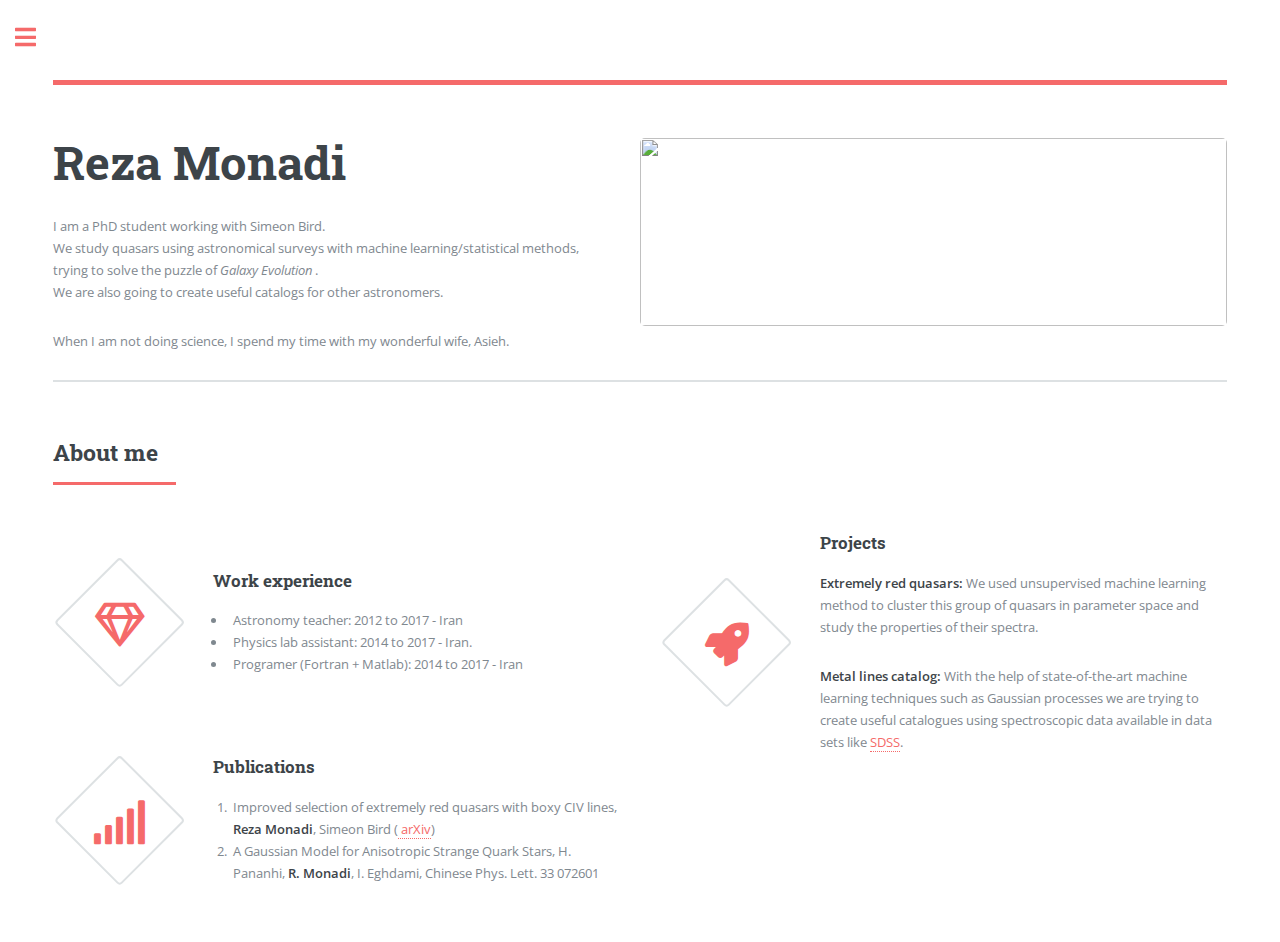
==== commit 895f917d: "Update index.html" ====
--- a/index.html
+++ b/index.html
@@ -50,10 +50,8 @@
 
 									</div>
 									<span class="image object">
-<!-- 										<img src="https://ibb.co/bX8p7FY" alt="" /> -->
-										<a href="https://ibb.co/bX8p7FY"> />
-<!-- 										[url=https://ibb.co/bX8p7FY][img]https://i.ibb.co/BBS8wGv/Rezagit.png[/img][/url] /> -->
-<!-- 										[url=https://ibb.co/bX8p7FY][img]https://i.ibb.co/bX8p7FY/Rezagit.png[/img][/url] -->
+										<img src="https://ibb.co/bX8p7FY" alt="" />
+										
 									</span>
 								</section>
 
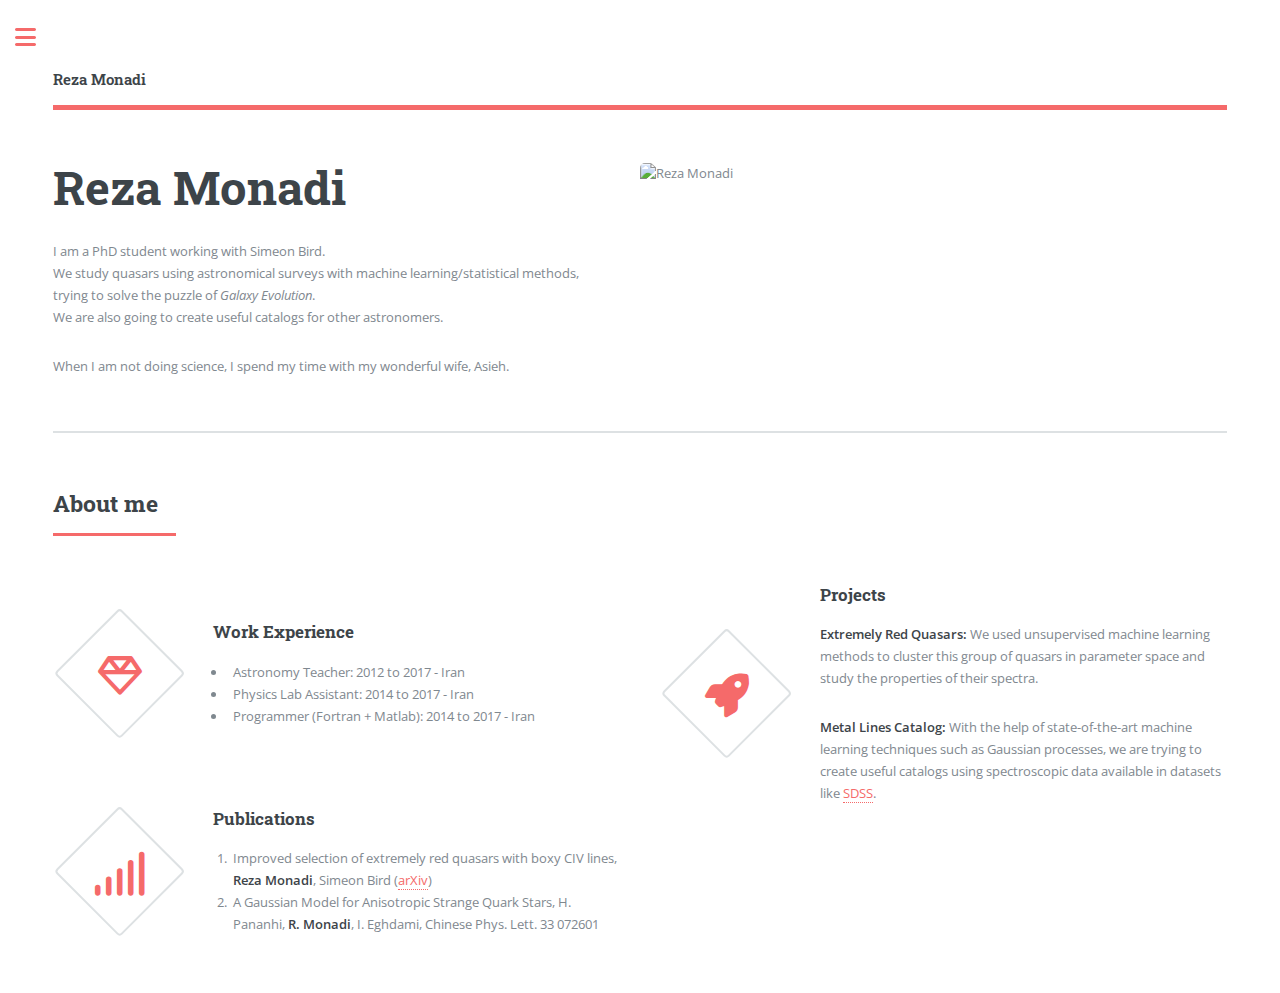
==== commit a9ccd320: "Update index.html" ====
--- a/index.html
+++ b/index.html
@@ -1,200 +1,120 @@
 <!DOCTYPE HTML>
-<!--
-	Editorial by HTML5 UP
-	html5up.net | @ajlkn
-	Free for personal and commercial use under the CCA 3.0 license (html5up.net/license)
--->
 <html>
-	<head>
-		<title>Editorial by HTML5 UP</title>
-		<meta charset="utf-8" />
-		<meta name="viewport" content="width=device-width, initial-scale=1, user-scalable=no" />
-		<link rel="stylesheet" href="assets/css/main.css" />
-		<link rel="stylesheet" href="~/lib/Font-Awesome/css/fontawesome.min.css">
-		<link rel="stylesheet" href="~/lib/Font-Awesome/css/regular.min.css">
-		<link rel="stylesheet" href="~/lib/Font-Awesome/css/solid.min.css">
-						
-	</head>
-	<body class="is-preload">
+<head>
+    <title>Reza Monadi</title>
+    <meta charset="utf-8" />
+    <meta name="viewport" content="width=device-width, initial-scale=1, user-scalable=no" />
+    <link rel="stylesheet" href="assets/css/main.css" />
+    <link rel="stylesheet" href="https://cdnjs.cloudflare.com/ajax/libs/font-awesome/6.0.0/css/all.min.css">
+</head>
+<body class="is-preload">
 
-		<!-- Wrapper -->
-			<div id="wrapper">
+    <div id="wrapper">
 
-				<!-- Main -->
-					<div id="main">
-						<div class="inner">
+        <div id="main">
+            <div class="inner">
 
-							<!-- Header -->
-								<header id="header">
-									<a href="index.html" class="logo"><strong></strong> </a>
+                <header id="header">
+                    <a href="index.html" class="logo"><strong>Reza Monadi</strong></a>
+                </header>
 
-								</header>
+                <section id="banner">
+                    <div class="content">
+                        <header>
+                            <h1>Reza Monadi</h1>
+                        </header>
+                        <p>I am a PhD student working with Simeon Bird.<br>
+                            We study quasars using astronomical surveys with machine learning/statistical methods, trying to solve the puzzle of <i>Galaxy Evolution</i>. <br>
+                            We are also going to create useful catalogs for other astronomers.</p>
+                        <p>When I am not doing science, I spend my time with my wonderful wife, Asieh.</p>
+                    </div>
+                    <span class="image object">
+                        <img src="https://i.ibb.co/BBS8wGv/Rezagit.png" alt="Reza Monadi">
+                    </span>
+                </section>
 
-							<!-- Banner -->
-								<section id="banner">
-									<div class="content">
-										<header>
-											<h1> Reza Monadi <br />
-											</h1>
-										</header>
-										
+                <section>
+                    <header class="major">
+                        <h2>About me</h2>
+                    </header>
+                    <div class="features">
+                        <article>
+                            <span class="icon fa-gem"></span>
+                            <div class="content">
+                                <h3>Work Experience</h3>
+                                <ul>
+                                    <li>Astronomy Teacher: 2012 to 2017 - Iran</li>
+                                    <li>Physics Lab Assistant: 2014 to 2017 - Iran</li>
+                                    <li>Programmer (Fortran + Matlab): 2014 to 2017 - Iran</li>
+                                </ul>
+                            </div>
+                        </article>
+                        <article>
+                            <span class="icon solid fa-rocket"></span>
+                            <div class="content">
+                                <h3>Projects</h3>
+                                <p><b>Extremely Red Quasars:</b> We used unsupervised machine learning methods to cluster this group of quasars in parameter space and study the properties of their spectra.</p>
+                                <p><b>Metal Lines Catalog:</b> With the help of state-of-the-art machine learning techniques such as Gaussian processes, we are trying to create useful catalogs using spectroscopic data available in datasets like <a href="https://www.sdss.org/">SDSS</a>.</p>
+                            </div>
+                        </article>
+                        <article>
+                            <span class="icon solid fa-signal"></span>
+                            <div class="content">
+                                <h3>Publications</h3>
+                                <ol>
+                                    <li>Improved selection of extremely red quasars with boxy CIV lines, <b>Reza Monadi</b>, Simeon Bird (<a href="https://arxiv.org/abs/2107.11824">arXiv</a>)</li>
+                                    <li>A Gaussian Model for Anisotropic Strange Quark Stars, H. Pananhi, <b>R. Monadi</b>, I. Eghdami, Chinese Phys. Lett. 33 072601</li>
+                                </ol>
+                            </div>
+                        </article>
+                    </div>
+                </section>
+            </div>
+        </div>
 
-											<p>I am a PhD student working with
-											Simeon Bird.<br>
-											We study quasars using astronomical surveys
-											with machine learning/statistical methods, trying 
-											 to solve the puzzle of  <i> Galaxy Evolution </i>. <br>
-											 We  are also going to create useful catalogs for other astronomers.</p> 
+        <div id="sidebar">
+            <div class="inner">
 
-											 When I am not doing science, I spend my time with my wonderful wife, Asieh. 
+                <section id="search" class="alt">
+                    <form method="post" action="#">
+                        <input type="text" name="query" id="query" placeholder="Search" />
+                    </form>
+                </section>
 
-									</div>
-									<span class="image object">
-										<img src="https://ibb.co/bX8p7FY" alt="" />
-										
-									</span>
-								</section>
+                <nav id="menu">
+                    <header class="major">
+                        <h2>Menu</h2>
+                    </header>
+                    <ul>
+                        <li><a href="index.html">Homepage</a></li>
+                        <li><a href="main.pdf">CV</a></li>
+                    </ul>
+                </nav>
 
-							<!-- Section -->
-								<section>
-									<header class="major">
-										<h2>About me</h2>
-									</header>
-									<div class="features">
-										<article>
-											<span class="icon fa-gem"></span>
-											<div class="content">
-												<h3> Work experience</h3>
-												<ul>
-													<li> Astronomy teacher: 2012 to 2017 - Iran</li>
-													<li> Physics lab assistant: 2014 to 2017 - Iran. </li> 
-													<li>  Programer (Fortran + Matlab): 2014 to 2017 - Iran</li>
-												  </ul>
-											</div>
+                <section>
+                    <header class="major">
+                        <h2>Contact Information</h2>
+                    </header>
+                    <ul class="contact">
+                        <li><a href="mailto:reza.monadi@email.ucr.edu"><i class="fas fa-envelope"></i> reza.monadi@email.ucr.edu</a></li>
+                        <li><a href="https://www.linkedin.com/in/reza-monadi"><i class="fab fa-linkedin"></i> Reza Monadi</a></li>
+                        <li><i class="fas fa-university"></i> UC Riverside, Pierce Hall 2145</li>
+                    </ul>
+                </section>
 
-										</article>
-										<article>
-											<span class="icon solid fa-rocket"></span>
-											<div class="content">
-												<h3>Projects</h3>
-												<p> <b> Extremely red quasars: </b>  We used unsupervised 
-												machine learning method to cluster this group of quasars in parameter space
-											and study the properties of their spectra.  </p>
-												<p> <b> Metal lines catalog: </b> With the help of state-of-the-art machine
-												learning techniques such as Gaussian processes we are trying to create useful catalogues using
-											spectroscopic data available in data sets like <a href="https://www.sdss.org/"> SDSS</a>. </p>
+                <footer id="footer">
+                    <p class="copyright">&copy; Reza Monadi. All rights reserved. Design: <a href="https://html5up.net">HTML5 UP</a>.</p>
+                </footer>
 
-											</div>
-										</article>
-										<article>
-											<span class="icon solid fa-signal"></span>
-											<div class="content">
-												<h3>Publications</h3>
-												<ol>
+            </div>
+        </div>
+    </div>
 
-												 <li> Improved selection of extremely red quasars 
-													 with boxy CIV lines,  <b> Reza Monadi</b>,
-													 Simeon Bird (<a href="https://arxiv.org/abs/2107.11824"> arXiv</a>)
-												<li> A Gaussian Model for Anisotropic Strange Quark
-													Stars, H. Pananhi, <b>R. Monadi</b>, I. Eghdami, Chinese Phys. Lett. 33 072601</li>
-											</ol>
-											</div>
-										</article>
-									</div>
-								</section>
+    <script src="assets/js/jquery.min.js"></script>
+    <script src="assets/js/browser.min.js"></script>
+    <script src="assets/js/breakpoints.min.js"></script>
+    <script src="assets/js/util.js"></script>
+    <script src="assets/js/main.js"></script>
 
-							<!-- Section -->
-								<!-- <section>
-									<header class="major">
-										<h2>Ipsum sed dolor</h2>
-									</header>
-									<div class="posts">
-										<article>
-											<a href="#" class="image"><img src="images/pic01.jpg" alt="" /></a>
-											<h3>Interdum aenean</h3>
-											<p>Aenean ornare velit lacus, ac varius enim lorem ullamcorper dolore. Proin aliquam facilisis ante interdum. Sed nulla amet lorem feugiat tempus aliquam.</p>
-											<ul class="actions">
-												<li><a href="#" class="button">More</a></li>
-											</ul>
-										</article>
-										<article>
-											<a href="#" class="image"><img src="images/pic02.jpg" alt="" /></a>
-											<h3>Nulla amet dolore</h3>
-											<p>Aenean ornare velit lacus, ac varius enim lorem ullamcorper dolore. Proin aliquam facilisis ante interdum. Sed nulla amet lorem feugiat tempus aliquam.</p>
-											<ul class="actions">
-												<li><a href="#" class="button">More</a></li>
-											</ul>
-										</article>
-
-
-
-									</div>
-								</section> -->
-
-						</div>
-					</div>
-
-				<!-- Sidebar -->
-					<div id="sidebar">
-						<div class="inner">
-
-							<!-- Search -->
-								<section id="search" class="alt">
-									<form method="post" action="#">
-										<input type="text" name="query" id="query" placeholder="Search" />
-									</form>
-								</section>
-
-							<!-- Menu -->
-								<nav id="menu">
-									<header class="major">
-										<h2>Menu</h2>
-									</header>
-									<ul>
-										<li><a href="index.html">Homepage</a></li>
-										<li><a href="main.pdf">CV</a></li>
-										<!-- <li><a href="Panahi_2016_Chinese_Phys._Lett._33_072601.pdf">PUBLICATIONS</a></li> -->
-										<!-- <li><a href="CV.html">PROJECTS</a></li> -->
-
-									</ul>
-								</nav>
-
-
-
-							<!-- Section -->
-								<section>
-									<header class="major">
-										<h2>Contact Information</h2>
-									</header>
-									
-									<ul class="contact">
-										<ui class="icon solid fa-envelope"> reza.monadi-at-email.ucr.edu </a> <br>
-										</ui> 
-									
-									
-										<i class="fab fa-linkedin"><a href="https://www.linkedin.com/in/reza-monadi"> Reza Monadi  </a> </i> <br>
-									
-										<ui class="fas fa-university"> UC Riverside, Pierce Hall 2145 </ui> 
-										
-									</ul>
-								</section>
-
-							<!-- Footer -->
-								<footer id="footer">
-									<p class="copyright">&copy; Untitled. All rights reserved. Demo Images: <a href="https://unsplash.com">Unsplash</a>. Design: <a href="https://html5up.net">HTML5 UP</a>.</p>
-								</footer>
-
-						</div>
-					</div>
-
-			</div>
-
-		<!-- Scripts -->
-			<script src="assets/js/jquery.min.js"></script>
-			<script src="assets/js/browser.min.js"></script>
-			<script src="assets/js/breakpoints.min.js"></script>
-			<script src="assets/js/util.js"></script>
-			<script src="assets/js/main.js"></script>
-
-	</body>
+</body>
 </html>
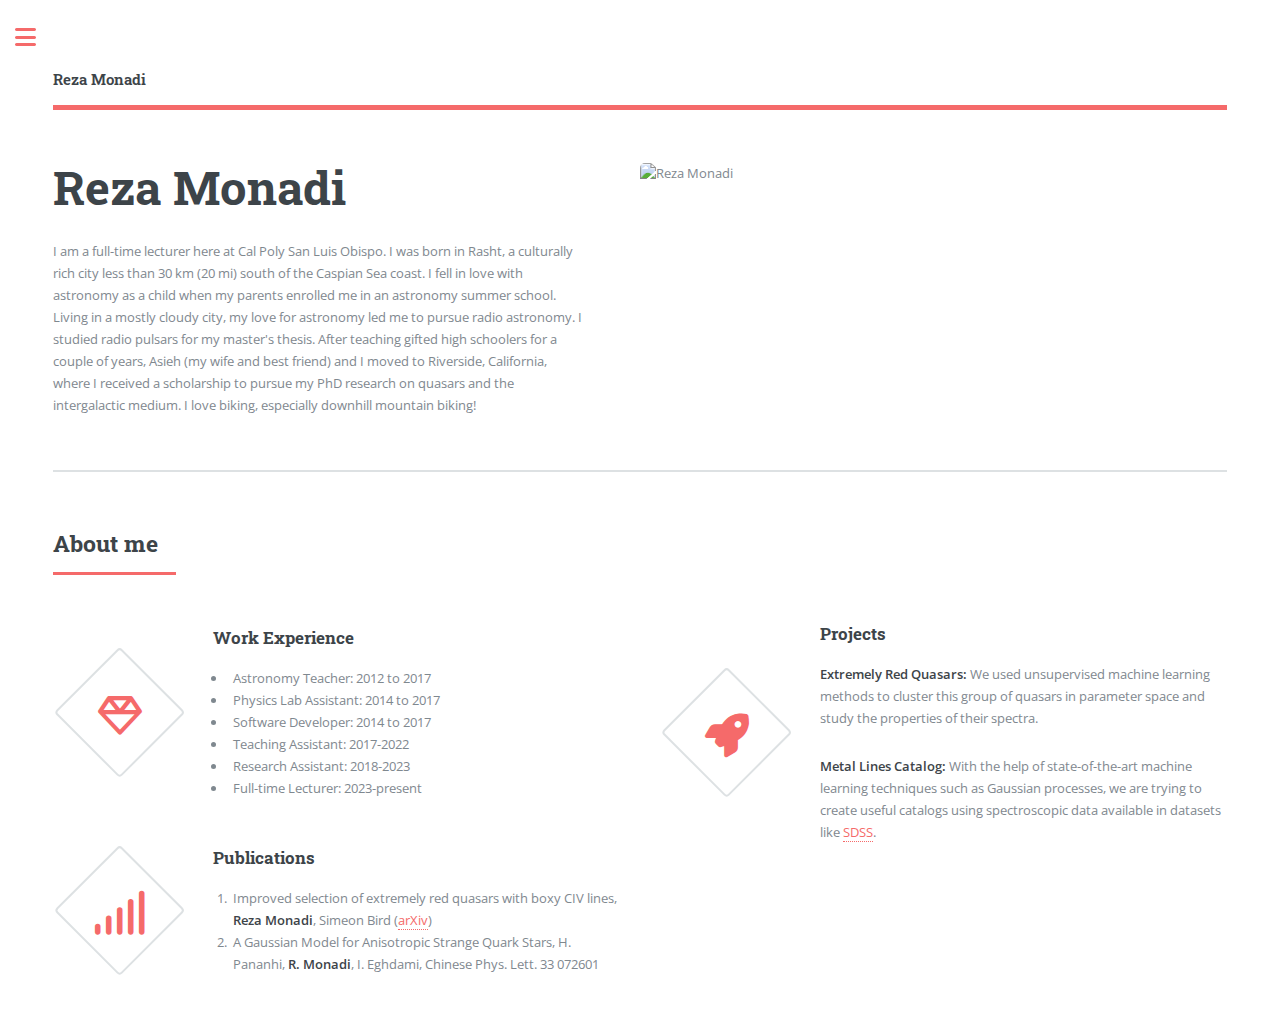
==== commit 197e9d76: "bio added" ====
--- a/index.html
+++ b/index.html
@@ -23,10 +23,9 @@
                         <header>
                             <h1>Reza Monadi</h1>
                         </header>
-                        <p>I am a PhD student working with Simeon Bird.<br>
-                            We study quasars using astronomical surveys with machine learning/statistical methods, trying to solve the puzzle of <i>Galaxy Evolution</i>. <br>
-                            We are also going to create useful catalogs for other astronomers.</p>
-                        <p>When I am not doing science, I spend my time with my wonderful wife, Asieh.</p>
+                        <p>I am a full-time lecturer here at Cal Poly San Luis Obispo.
+                        I was born in Rasht, a culturally rich city less than 30 km (20 mi) south of the Caspian Sea coast. I fell in love with astronomy as a child when my parents enrolled me in an astronomy summer school. Living in a mostly cloudy city, my love for astronomy led me to pursue radio astronomy. I studied radio pulsars for my master's thesis. After teaching gifted high schoolers for a couple of years, Asieh (my wife and best friend) and I moved to Riverside, California, where I received a scholarship to pursue my PhD research on quasars and the intergalactic medium.
+                        I love biking, especially downhill mountain biking!</p>
                     </div>
                     <span class="image object">
                         <img src="https://i.ibb.co/BBS8wGv/Rezagit.png" alt="Reza Monadi">
@@ -43,9 +42,12 @@
                             <div class="content">
                                 <h3>Work Experience</h3>
                                 <ul>
-                                    <li>Astronomy Teacher: 2012 to 2017 - Iran</li>
-                                    <li>Physics Lab Assistant: 2014 to 2017 - Iran</li>
-                                    <li>Programmer (Fortran + Matlab): 2014 to 2017 - Iran</li>
+                                    <li>Astronomy Teacher: 2012 to 2017</li>
+                                    <li>Physics Lab Assistant: 2014 to 2017</li>
+                                    <li>Software Developer: 2014 to 2017</li>
+                                    <li>Teaching Assistant: 2017-2022</li>
+                                    <li>Research Assistant: 2018-2023</li>
+                                    <li>Full-time Lecturer: 2023-present</li>
                                 </ul>
                             </div>
                         </article>
@@ -96,9 +98,9 @@
                         <h2>Contact Information</h2>
                     </header>
                     <ul class="contact">
-                        <li><a href="mailto:reza.monadi@email.ucr.edu"><i class="fas fa-envelope"></i> reza.monadi@email.ucr.edu</a></li>
+                        <li><a href="mailto:rmonadi@calpoly.edu"><i class="fas fa-envelope"></i> rmonadi@calpoly.edu</a></li>
                         <li><a href="https://www.linkedin.com/in/reza-monadi"><i class="fab fa-linkedin"></i> Reza Monadi</a></li>
-                        <li><i class="fas fa-university"></i> UC Riverside, Pierce Hall 2145</li>
+                        
                     </ul>
                 </section>
 
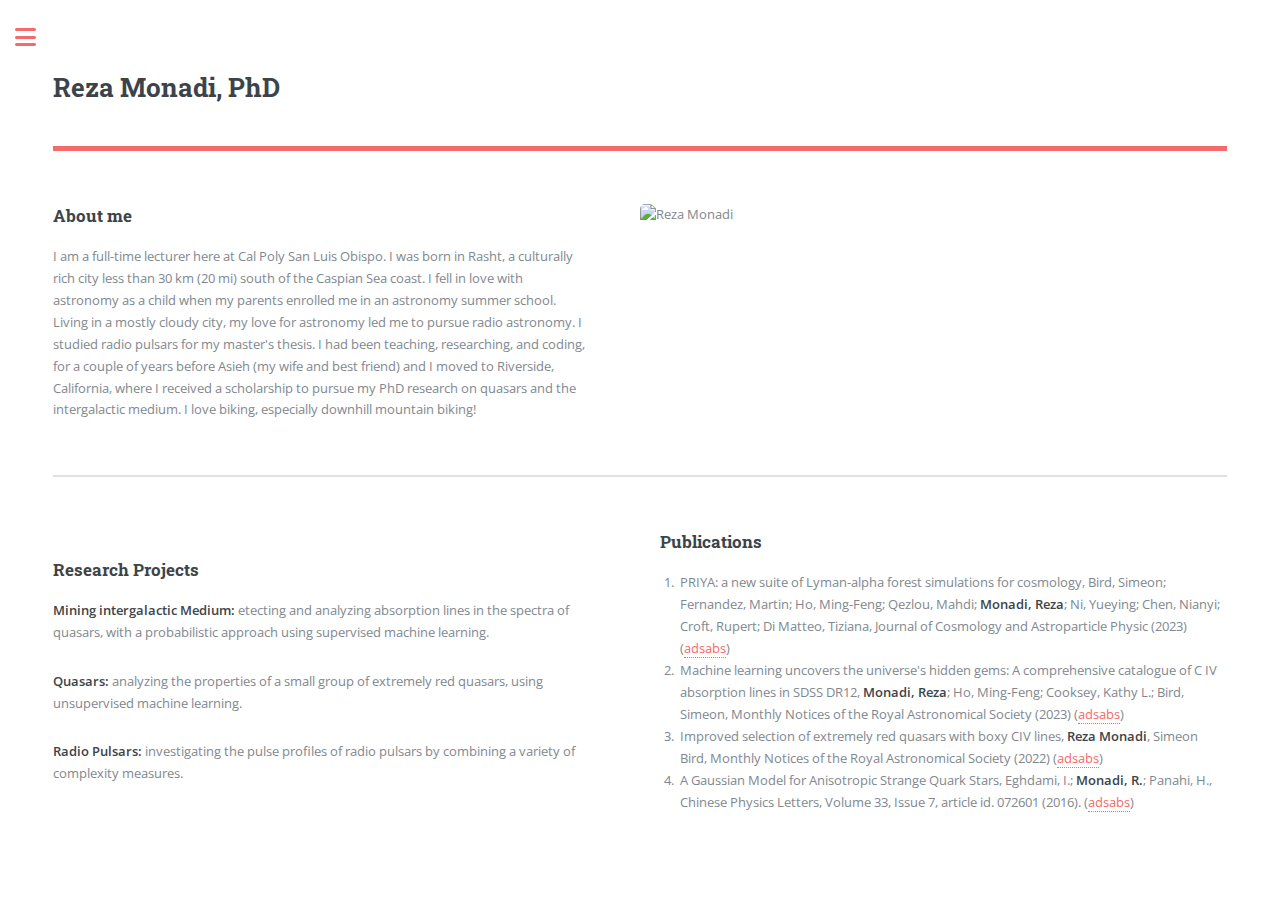
==== commit 487d1aea: "update calpoly" ====
--- a/index.html
+++ b/index.html
@@ -15,60 +15,69 @@
             <div class="inner">
 
                 <header id="header">
-                    <a href="index.html" class="logo"><strong>Reza Monadi</strong></a>
+                    <a href="index.html" class="logo"><strong><h2>Reza Monadi, PhD<h2></strong></a>
                 </header>
 
                 <section id="banner">
                     <div class="content">
                         <header>
-                            <h1>Reza Monadi</h1>
+                            <h3>About me</h3>
                         </header>
                         <p>I am a full-time lecturer here at Cal Poly San Luis Obispo.
-                        I was born in Rasht, a culturally rich city less than 30 km (20 mi) south of the Caspian Sea coast. I fell in love with astronomy as a child when my parents enrolled me in an astronomy summer school. Living in a mostly cloudy city, my love for astronomy led me to pursue radio astronomy. I studied radio pulsars for my master's thesis. After teaching gifted high schoolers for a couple of years, Asieh (my wife and best friend) and I moved to Riverside, California, where I received a scholarship to pursue my PhD research on quasars and the intergalactic medium.
+                        I was born in Rasht, a culturally rich city less than 30 km (20 mi) south of the Caspian Sea coast. 
+                        I fell in love with astronomy as a child when my parents enrolled me in an astronomy summer school. 
+                        Living in a mostly cloudy city, my love for astronomy led me to pursue radio astronomy. 
+                        I studied radio pulsars for my master's thesis. I had been teaching, researching, and coding, for a couple of years before Asieh (my wife and best friend) and I moved to Riverside, California, where I received a scholarship to pursue my PhD research on quasars and the intergalactic medium.
                         I love biking, especially downhill mountain biking!</p>
                     </div>
                     <span class="image object">
                         <img src="https://i.ibb.co/BBS8wGv/Rezagit.png" alt="Reza Monadi">
+                                                
                     </span>
                 </section>
 
                 <section>
                     <header class="major">
-                        <h2>About me</h2>
                     </header>
                     <div class="features">
                         <article>
-                            <span class="icon fa-gem"></span>
                             <div class="content">
-                                <h3>Work Experience</h3>
-                                <ul>
-                                    <li>Astronomy Teacher: 2012 to 2017</li>
-                                    <li>Physics Lab Assistant: 2014 to 2017</li>
-                                    <li>Software Developer: 2014 to 2017</li>
-                                    <li>Teaching Assistant: 2017-2022</li>
-                                    <li>Research Assistant: 2018-2023</li>
-                                    <li>Full-time Lecturer: 2023-present</li>
-                                </ul>
+                                <h3>Research Projects</h3>
+                                <p><b>Mining intergalactic Medium:</b> etecting and analyzing absorption lines in the spectra of quasars, with a probabilistic approach using supervised machine learning.</p>
+                                <p><b> Quasars:</b> analyzing the properties of a small group of extremely red quasars, using unsupervised machine learning.</p>
+                                <p><b>Radio Pulsars:</b> investigating the pulse profiles of radio pulsars by combining a variety of complexity measures.  </p>
                             </div>
                         </article>
+
+                        
+
                         <article>
-                            <span class="icon solid fa-rocket"></span>
-                            <div class="content">
-                                <h3>Projects</h3>
-                                <p><b>Extremely Red Quasars:</b> We used unsupervised machine learning methods to cluster this group of quasars in parameter space and study the properties of their spectra.</p>
-                                <p><b>Metal Lines Catalog:</b> With the help of state-of-the-art machine learning techniques such as Gaussian processes, we are trying to create useful catalogs using spectroscopic data available in datasets like <a href="https://www.sdss.org/">SDSS</a>.</p>
-                            </div>
-                        </article>
-                        <article>
-                            <span class="icon solid fa-signal"></span>
                             <div class="content">
                                 <h3>Publications</h3>
                                 <ol>
-                                    <li>Improved selection of extremely red quasars with boxy CIV lines, <b>Reza Monadi</b>, Simeon Bird (<a href="https://arxiv.org/abs/2107.11824">arXiv</a>)</li>
-                                    <li>A Gaussian Model for Anisotropic Strange Quark Stars, H. Pananhi, <b>R. Monadi</b>, I. Eghdami, Chinese Phys. Lett. 33 072601</li>
+                                    <li>PRIYA: a new suite of Lyman-alpha forest simulations for cosmology,  Bird, Simeon; Fernandez, Martin; Ho, Ming-Feng; Qezlou, Mahdi; <b>Monadi, Reza</b>; Ni, Yueying; Chen, Nianyi; Croft, Rupert; Di Matteo, Tiziana, 
+                                        Journal of Cosmology and Astroparticle Physic (2023) (<a href="https://ui.adsabs.harvard.edu/abs/2023JCAP...10..037B/abstract" >adsabs</a>)</li>
+                                    <li>Machine learning uncovers the universe's hidden gems: A comprehensive catalogue of C IV absorption lines in SDSS DR12,  <b>Monadi, Reza</b>; Ho, Ming-Feng; Cooksey, Kathy L.; Bird, Simeon, 
+                                        Monthly Notices of the Royal Astronomical Society (2023)
+                                    (<a href="https://ui.adsabs.harvard.edu/abs/2023MNRAS.526.4557M/abstract">adsabs</a>)</li>
+                                    <li>Improved selection of extremely red quasars with boxy CIV lines, 
+    <b>Reza Monadi</b>, Simeon Bird, 
+   Monthly Notices of the Royal Astronomical Society (2022)
+ (<a href="https://ui.adsabs.harvard.edu/abs/2022MNRAS.511.3501M/abstract">adsabs</a>)</li>
+                                    <li>A Gaussian Model for Anisotropic Strange Quark Stars,   Eghdami, I.;  <b>Monadi, R.</b>; Panahi, H., 
+                                        Chinese Physics Letters, Volume 33, Issue 7, article id. 072601 (2016).
+                                      (<a href="https://ui.adsabs.harvard.edu/abs/2016ChPhL..33g2601P/abstract">adsabs</a>)</li>
                                 </ol>
                             </div>
                         </article>
+
+                        <!-- <article>
+                            <div class="content">
+                                <h3>Outreach</h3>
+                                <p>I create short videos in Farsi, summarizing interesting astronomy papers and recommending books I've enjoyed. <br>Please visit my <a href="https://www.youtube.com/@astroiran"> YouTube Channel.</a>  <p>
+                                
+                            </div>
+                        </article> -->
                     </div>
                 </section>
             </div>
@@ -77,29 +86,15 @@
         <div id="sidebar">
             <div class="inner">
 
-                <section id="search" class="alt">
-                    <form method="post" action="#">
-                        <input type="text" name="query" id="query" placeholder="Search" />
-                    </form>
-                </section>
-
-                <nav id="menu">
-                    <header class="major">
-                        <h2>Menu</h2>
-                    </header>
-                    <ul>
-                        <li><a href="index.html">Homepage</a></li>
-                        <li><a href="main.pdf">CV</a></li>
-                    </ul>
-                </nav>
-
-                <section>
-                    <header class="major">
-                        <h2>Contact Information</h2>
+                <section> 
+                    <!-- <header class="major"> -->
+                       <h2>Contact Information</h2>
                     </header>
                     <ul class="contact">
                         <li><a href="mailto:rmonadi@calpoly.edu"><i class="fas fa-envelope"></i> rmonadi@calpoly.edu</a></li>
                         <li><a href="https://www.linkedin.com/in/reza-monadi"><i class="fab fa-linkedin"></i> Reza Monadi</a></li>
+                        <!-- <li><a href="https://www.youtube.com/@astroiran"><i class="fab fa-youtube"></i> @astroiran</a><li> -->
+                        
                         
                     </ul>
                 </section>
@@ -119,4 +114,4 @@
     <script src="assets/js/main.js"></script>
 
 </body>
-</html>
+</html>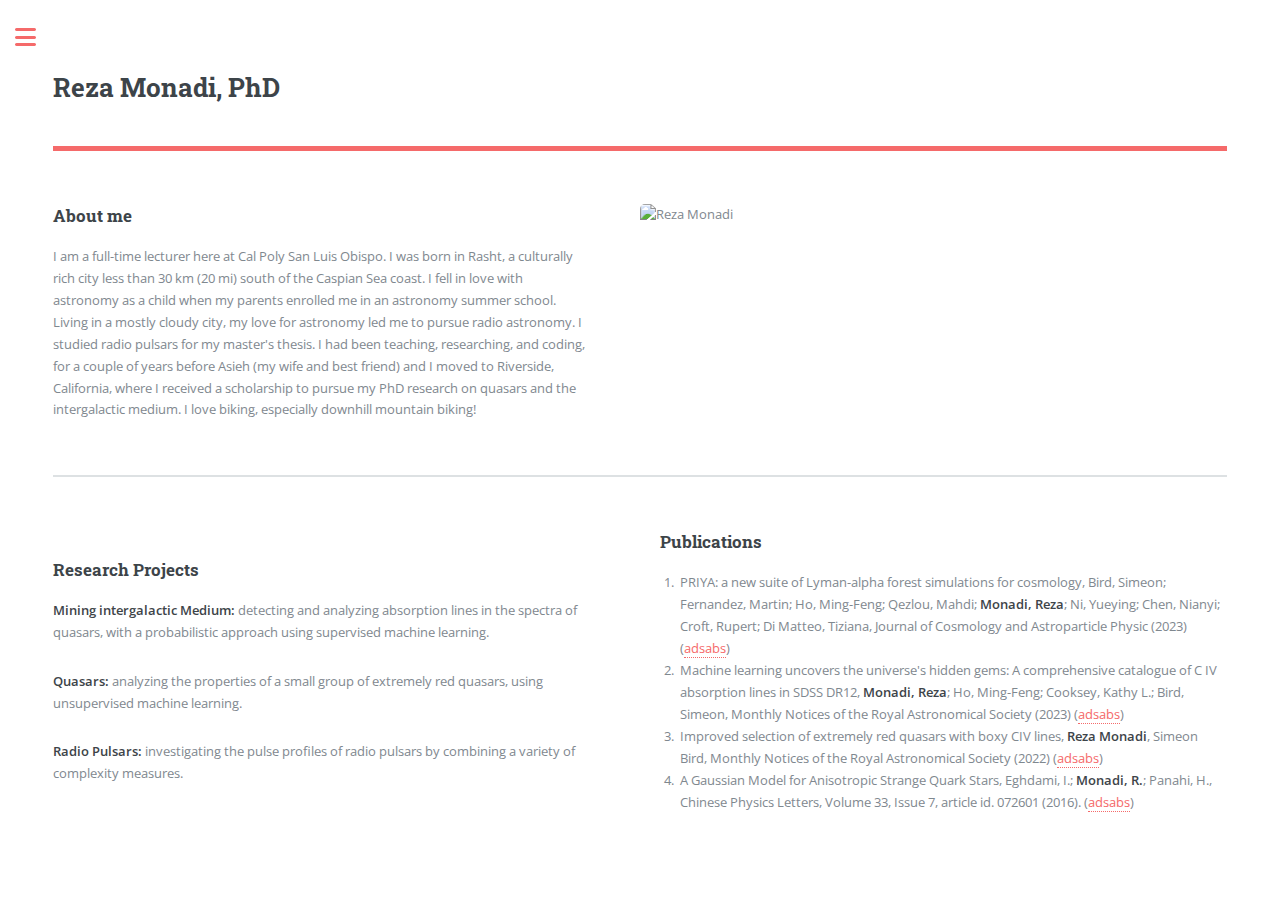
==== commit d4aa0cb0: "typo" ====
--- a/index.html
+++ b/index.html
@@ -43,7 +43,7 @@
                         <article>
                             <div class="content">
                                 <h3>Research Projects</h3>
-                                <p><b>Mining intergalactic Medium:</b> etecting and analyzing absorption lines in the spectra of quasars, with a probabilistic approach using supervised machine learning.</p>
+                                <p><b>Mining intergalactic Medium:</b> detecting and analyzing absorption lines in the spectra of quasars, with a probabilistic approach using supervised machine learning.</p>
                                 <p><b> Quasars:</b> analyzing the properties of a small group of extremely red quasars, using unsupervised machine learning.</p>
                                 <p><b>Radio Pulsars:</b> investigating the pulse profiles of radio pulsars by combining a variety of complexity measures.  </p>
                             </div>
--- a/assets/css/main.css
+++ b/assets/css/main.css
@@ -1,9 +1,9 @@
 @import url(fontawesome-all.min.css);
 @import url("https://fonts.googleapis.com/css?family=Open+Sans:400,600,400italic,600italic|Roboto+Slab:400,700");
-/*
-	Editorial by HTML5 UP
-	html5up.net | @ajlkn
-	Free for personal and commercial use under the CCA 3.0 license (html5up.net/license)
+/*
+	Editorial by HTML5 UP
+	html5up.net | @ajlkn
+	Free for personal and commercial use under the CCA 3.0 license (html5up.net/license)
 */
 html, body, div, span, applet, object,
 iframe, h1, h2, h3, h4, h5, h6, p, blockquote,
@@ -193,7 +193,7 @@
   padding: 0.5em 0 0.5em 2em; }
 
 code {
-  background: rgba(230, 235, 237, 0.25);
+  background: rgba(20, 235, 237, 0.25);
   border-radius: 0.375em;
   border: solid 1px rgba(210, 215, 217, 0.75);
   font-family: "Courier New", monospace;
